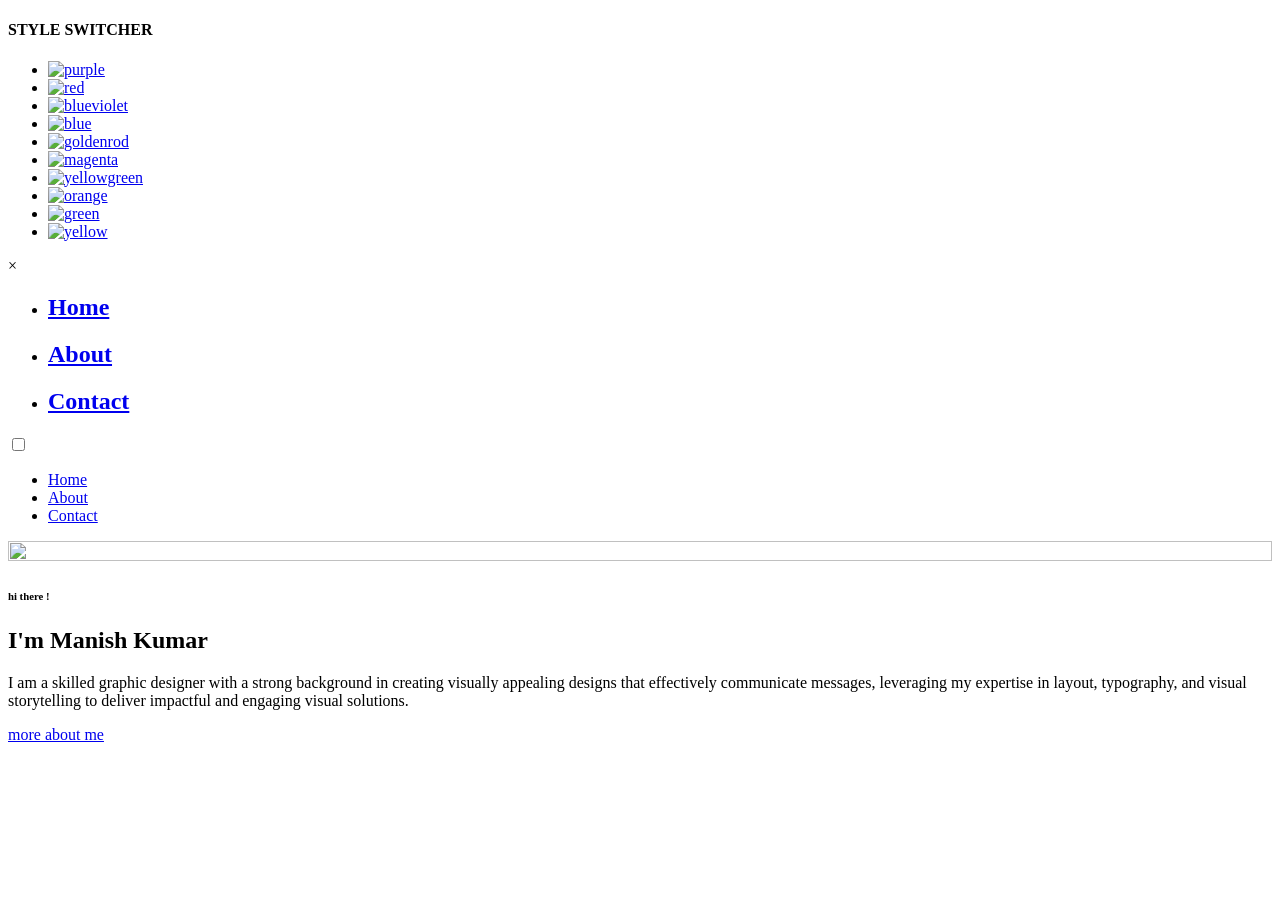
==== index.html @ 0fef24f0 "complete" ====
<!DOCTYPE html>
<html lang="en">

<head>
    <meta charset="utf-8">
    <title>Personal Portfolio</title>
    <meta name="viewport" content="width=device-width, initial-scale=1">

    <!-- Template Google Fonts -->
    <link
        href="https://fonts.googleapis.com/css?family=Poppins:400,400i,500,500i,600,600i,700,700i,800,800i,900,900i"
        rel="stylesheet">
    <link href="https://fonts.googleapis.com/css?family=Open+Sans:300,400,400i,600,600i,700" rel="stylesheet">

    <!-- Template CSS Files -->
    <link href="css/bootstrap.min.css" rel="stylesheet">
    <link href="css/preloader.min.css" rel="stylesheet">
    <link href="css/circle.css" rel="stylesheet">
    <link href="css/font-awesome.min.css" rel="stylesheet">
    <link href="css/fm.revealator.jquery.min.css" rel="stylesheet">
    <link href="css/style.css" rel="stylesheet">

    <!-- CSS Skin File -->
    <link href="css/skins/yellow.css" rel="stylesheet">

    <!-- Live Style Switcher - demo only -->
    <link rel="alternate stylesheet" type="text/css" title="blue" href="css/skins/blue.css" />
    <link rel="alternate stylesheet" type="text/css" title="green" href="css/skins/green.css" />
    <link rel="alternate stylesheet" type="text/css" title="yellow" href="css/skins/yellow.css" />
    <link rel="alternate stylesheet" type="text/css" title="blueviolet" href="css/skins/blueviolet.css" />
    <link rel="alternate stylesheet" type="text/css" title="goldenrod" href="css/skins/goldenrod.css" />
    <link rel="alternate stylesheet" type="text/css" title="magenta" href="css/skins/magenta.css" />
    <link rel="alternate stylesheet" type="text/css" title="orange" href="css/skins/orange.css" />
    <link rel="alternate stylesheet" type="text/css" title="purple" href="css/skins/purple.css" />
    <link rel="alternate stylesheet" type="text/css" title="red" href="css/skins/red.css" />
    <link rel="alternate stylesheet" type="text/css" title="yellowgreen" href="css/skins/yellowgreen.css" />
    <link rel="stylesheet" type="text/css" href="css/styleswitcher.css" />

    <!-- Modernizr JS File -->
    <script src="js/modernizr.custom.js"></script>
</head>

<body class="home">
    <!-- Live Style Switcher Starts - demo only -->
    <div id="switcher" class="">
        <div class="content-switcher">
            <h4>STYLE SWITCHER</h4>
            <ul>
                <li>
                    <a href="#" onclick="setActiveStyleSheet('purple');" title="purple" class="color"><img
                            src="img/styleswitcher/purple.png" alt="purple" /></a>
                </li>
                <li>
                    <a href="#" onclick="setActiveStyleSheet('red');" title="red" class="color"><img
                            src="img/styleswitcher/red.png" alt="red" /></a>
                </li>
                <li>
                    <a href="#" onclick="setActiveStyleSheet('blueviolet');" title="blueviolet" class="color"><img
                            src="img/styleswitcher/blueviolet.png" alt="blueviolet" /></a>
                </li>
                <li>
                    <a href="#" onclick="setActiveStyleSheet('blue');" title="blue" class="color"><img
                            src="img/styleswitcher/blue.png" alt="blue" /></a>
                </li>
                <li>
                    <a href="#" onclick="setActiveStyleSheet('goldenrod');" title="goldenrod" class="color"><img
                            src="img/styleswitcher/goldenrod.png" alt="goldenrod" /></a>
                </li>
                <li>
                    <a href="#" onclick="setActiveStyleSheet('magenta');" title="magenta" class="color"><img
                            src="img/styleswitcher/magenta.png" alt="magenta" /></a>
                </li>
                <li>
                    <a href="#" onclick="setActiveStyleSheet('yellowgreen');" title="yellowgreen" class="color"><img
                            src="img/styleswitcher/yellowgreen.png" alt="yellowgreen" /></a>
                </li>
                <li>
                    <a href="#" onclick="setActiveStyleSheet('orange');" title="orange" class="color"><img
                            src="img/styleswitcher/orange.png" alt="orange" /></a>
                </li>
                <li>
                    <a href="#" onclick="setActiveStyleSheet('green');" title="green" class="color"><img
                            src="img/styleswitcher/green.png" alt="green" /></a>
                </li>
                <li>
                    <a href="#" onclick="setActiveStyleSheet('yellow');" title="yellow" class="color"><img
                            src="img/styleswitcher/yellow.png" alt="yellow" /></a>
                </li>
            </ul>
            <div id="hideSwitcher">&times;</div>
        </div>
    </div>
    <div id="showSwitcher" class="styleSecondColor"><i class="fa fa-cog fa-spin"></i></div>
    <!-- Live Style Switcher Ends - demo only -->
    <!-- Header Starts -->
    <header class="header" id="navbar-collapse-toggle">
        <!-- Fixed Navigation Starts -->
        <ul class="icon-menu d-none d-lg-block revealator-slideup revealator-once revealator-delay1">
            <li class="icon-box active">
                <i class="fa fa-home"></i>
                <a href="index.html">
                    <h2>Home</h2>
                </a>
            </li>
            <li class="icon-box">
                <i class="fa fa-user"></i>
                <a href="about.html">
                    <h2>About</h2>
                </a>
            </li>


            <li class="icon-box">
                <i class="fa fa-envelope-open"></i>
                <a href="contact.html">
                    <h2>Contact</h2>
                </a>
            </li>
        </ul>
        <!-- Fixed Navigation Ends -->
        <!-- Mobile Menu Starts -->
        <nav role="navigation" class="d-block d-lg-none">
            <div id="menuToggle">
                <input type="checkbox" />
                <span></span>
                <span></span>
                <span></span>
                <ul class="list-unstyled" id="menu">
                    <li class="active"><a href="index.html"><i class="fa fa-home"></i><span>Home</span></a></li>
                    <li><a href="about.html"><i class="fa fa-user"></i><span>About</span></a></li>


                    <li><a href="contact.html"><i class="fa fa-envelope-open"></i><span>Contact</span></a></li>
                </ul>
            </div>
        </nav>
        <!-- Mobile Menu Ends -->
    </header>
    <!-- Header Ends -->
    <!-- Main Content Starts -->
    <section
        class="container-fluid main-container container-home p-0 revealator-slideup revealator-once revealator-delay1">
        <div class="color-block d-none d-lg-block"></div>
        <div class="row home-details-container align-items-center">
            <div class="col-sm-12 col-lg-5 col-md-12 " style="height: 100%;">
                <img src="../dark/img/pp.jpg " alt=""
                    style="height: 100%;width: 100%;" />
            </div>
            <div class="col-sm-12 col-lg-7 col-md-12  home-details text-left text-sm-left text-lg-left">
                <div>

                    <h6 class="text-uppercase open-sans-font mb-0 d-block d-sm-none d-lg-block">hi there !</h6>
                    <h1 class="text-uppercase poppins-font"><span>I'm</span>&nbsp;Manish Kumar</h1>
                    <p class="open-sans-font">I am a skilled graphic designer with a strong background in creating visually appealing designs that effectively communicate messages, leveraging my expertise in layout, typography, and visual storytelling to deliver impactful and engaging visual solutions.</p>
                    <a href="about.html" class="btn btn-about">more about me</a>
                </div>
            </div>
        </div>
    </section>
    <!-- Main Content Ends -->

    <!-- Template JS Files -->
    <script src="js/jquery-3.5.0.min.js"></script>
    <script src="js/styleswitcher.js"></script>
    <script src="js/preloader.min.js"></script>
    <script src="js/fm.revealator.jquery.min.js"></script>
    <script src="js/imagesloaded.pkgd.min.js"></script>
    <script src="js/masonry.pkgd.min.js"></script>
    <script src="js/classie.js"></script>
    <script src="js/cbpGridGallery.js"></script>
    <script src="js/jquery.hoverdir.js"></script>
    <script src="js/popper.min.js"></script>
    <script src="js/bootstrap.js"></script>
    <script src="js/custom.js"></script>

</body>

</html>
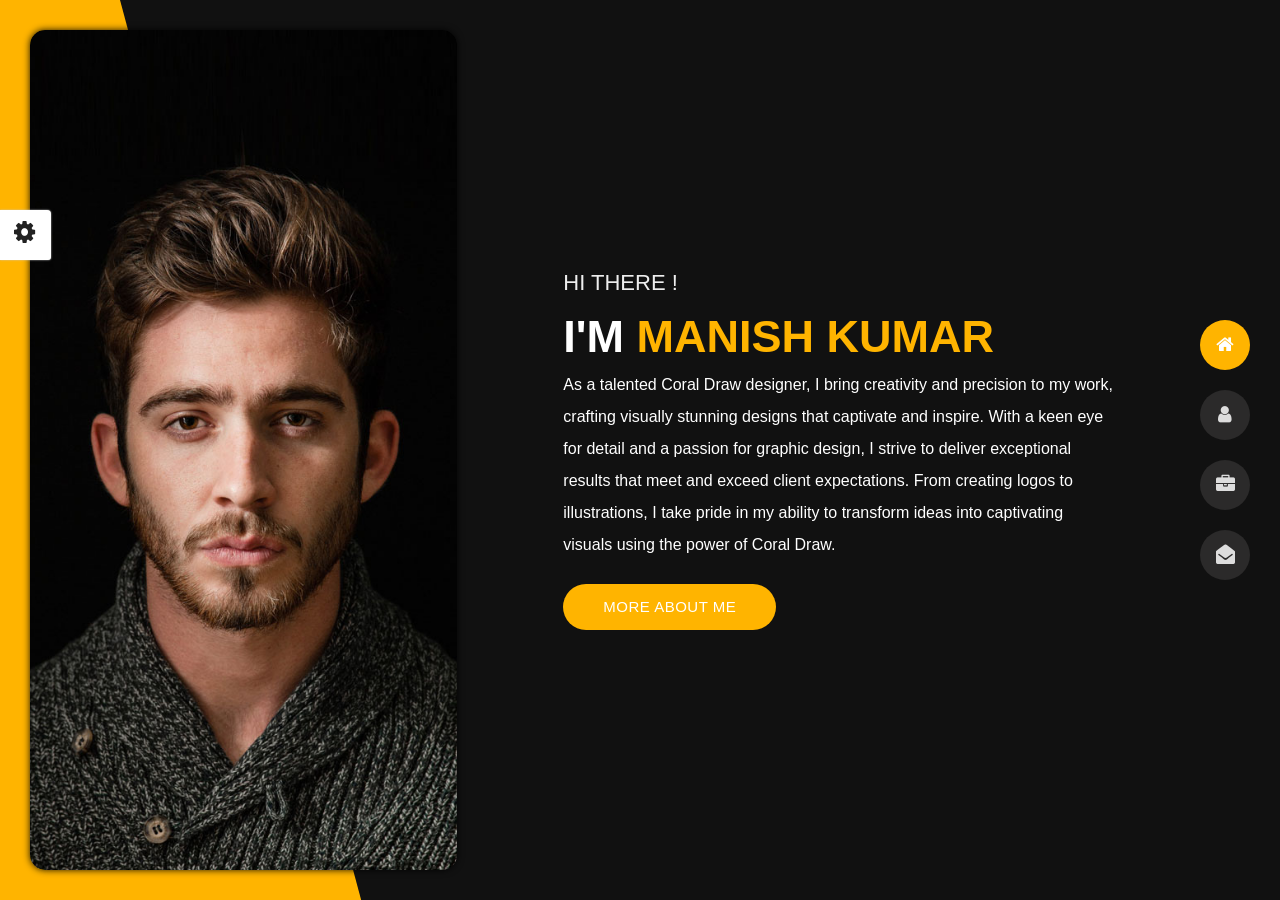
==== commit c9d5c2d4: "updated" ====
--- a/index.html
+++ b/index.html
@@ -1,178 +1,187 @@
-<!DOCTYPE html>
-<html lang="en">
-
-<head>
-    <meta charset="utf-8">
-    <title>Personal Portfolio</title>
-    <meta name="viewport" content="width=device-width, initial-scale=1">
-
-    <!-- Template Google Fonts -->
-    <link
-        href="https://fonts.googleapis.com/css?family=Poppins:400,400i,500,500i,600,600i,700,700i,800,800i,900,900i"
-        rel="stylesheet">
-    <link href="https://fonts.googleapis.com/css?family=Open+Sans:300,400,400i,600,600i,700" rel="stylesheet">
-
-    <!-- Template CSS Files -->
-    <link href="css/bootstrap.min.css" rel="stylesheet">
-    <link href="css/preloader.min.css" rel="stylesheet">
-    <link href="css/circle.css" rel="stylesheet">
-    <link href="css/font-awesome.min.css" rel="stylesheet">
-    <link href="css/fm.revealator.jquery.min.css" rel="stylesheet">
-    <link href="css/style.css" rel="stylesheet">
-
-    <!-- CSS Skin File -->
-    <link href="css/skins/yellow.css" rel="stylesheet">
-
-    <!-- Live Style Switcher - demo only -->
-    <link rel="alternate stylesheet" type="text/css" title="blue" href="css/skins/blue.css" />
-    <link rel="alternate stylesheet" type="text/css" title="green" href="css/skins/green.css" />
-    <link rel="alternate stylesheet" type="text/css" title="yellow" href="css/skins/yellow.css" />
-    <link rel="alternate stylesheet" type="text/css" title="blueviolet" href="css/skins/blueviolet.css" />
-    <link rel="alternate stylesheet" type="text/css" title="goldenrod" href="css/skins/goldenrod.css" />
-    <link rel="alternate stylesheet" type="text/css" title="magenta" href="css/skins/magenta.css" />
-    <link rel="alternate stylesheet" type="text/css" title="orange" href="css/skins/orange.css" />
-    <link rel="alternate stylesheet" type="text/css" title="purple" href="css/skins/purple.css" />
-    <link rel="alternate stylesheet" type="text/css" title="red" href="css/skins/red.css" />
-    <link rel="alternate stylesheet" type="text/css" title="yellowgreen" href="css/skins/yellowgreen.css" />
-    <link rel="stylesheet" type="text/css" href="css/styleswitcher.css" />
-
-    <!-- Modernizr JS File -->
-    <script src="js/modernizr.custom.js"></script>
-</head>
-
-<body class="home">
-    <!-- Live Style Switcher Starts - demo only -->
-    <div id="switcher" class="">
-        <div class="content-switcher">
-            <h4>STYLE SWITCHER</h4>
-            <ul>
-                <li>
-                    <a href="#" onclick="setActiveStyleSheet('purple');" title="purple" class="color"><img
-                            src="img/styleswitcher/purple.png" alt="purple" /></a>
-                </li>
-                <li>
-                    <a href="#" onclick="setActiveStyleSheet('red');" title="red" class="color"><img
-                            src="img/styleswitcher/red.png" alt="red" /></a>
-                </li>
-                <li>
-                    <a href="#" onclick="setActiveStyleSheet('blueviolet');" title="blueviolet" class="color"><img
-                            src="img/styleswitcher/blueviolet.png" alt="blueviolet" /></a>
-                </li>
-                <li>
-                    <a href="#" onclick="setActiveStyleSheet('blue');" title="blue" class="color"><img
-                            src="img/styleswitcher/blue.png" alt="blue" /></a>
-                </li>
-                <li>
-                    <a href="#" onclick="setActiveStyleSheet('goldenrod');" title="goldenrod" class="color"><img
-                            src="img/styleswitcher/goldenrod.png" alt="goldenrod" /></a>
-                </li>
-                <li>
-                    <a href="#" onclick="setActiveStyleSheet('magenta');" title="magenta" class="color"><img
-                            src="img/styleswitcher/magenta.png" alt="magenta" /></a>
-                </li>
-                <li>
-                    <a href="#" onclick="setActiveStyleSheet('yellowgreen');" title="yellowgreen" class="color"><img
-                            src="img/styleswitcher/yellowgreen.png" alt="yellowgreen" /></a>
-                </li>
-                <li>
-                    <a href="#" onclick="setActiveStyleSheet('orange');" title="orange" class="color"><img
-                            src="img/styleswitcher/orange.png" alt="orange" /></a>
-                </li>
-                <li>
-                    <a href="#" onclick="setActiveStyleSheet('green');" title="green" class="color"><img
-                            src="img/styleswitcher/green.png" alt="green" /></a>
-                </li>
-                <li>
-                    <a href="#" onclick="setActiveStyleSheet('yellow');" title="yellow" class="color"><img
-                            src="img/styleswitcher/yellow.png" alt="yellow" /></a>
-                </li>
-            </ul>
-            <div id="hideSwitcher">&times;</div>
-        </div>
-    </div>
-    <div id="showSwitcher" class="styleSecondColor"><i class="fa fa-cog fa-spin"></i></div>
-    <!-- Live Style Switcher Ends - demo only -->
-    <!-- Header Starts -->
-    <header class="header" id="navbar-collapse-toggle">
-        <!-- Fixed Navigation Starts -->
-        <ul class="icon-menu d-none d-lg-block revealator-slideup revealator-once revealator-delay1">
-            <li class="icon-box active">
-                <i class="fa fa-home"></i>
-                <a href="index.html">
-                    <h2>Home</h2>
-                </a>
-            </li>
-            <li class="icon-box">
-                <i class="fa fa-user"></i>
-                <a href="about.html">
-                    <h2>About</h2>
-                </a>
-            </li>
-
-
-            <li class="icon-box">
-                <i class="fa fa-envelope-open"></i>
-                <a href="contact.html">
-                    <h2>Contact</h2>
-                </a>
-            </li>
-        </ul>
-        <!-- Fixed Navigation Ends -->
-        <!-- Mobile Menu Starts -->
-        <nav role="navigation" class="d-block d-lg-none">
-            <div id="menuToggle">
-                <input type="checkbox" />
-                <span></span>
-                <span></span>
-                <span></span>
-                <ul class="list-unstyled" id="menu">
-                    <li class="active"><a href="index.html"><i class="fa fa-home"></i><span>Home</span></a></li>
-                    <li><a href="about.html"><i class="fa fa-user"></i><span>About</span></a></li>
-
-
-                    <li><a href="contact.html"><i class="fa fa-envelope-open"></i><span>Contact</span></a></li>
-                </ul>
-            </div>
-        </nav>
-        <!-- Mobile Menu Ends -->
-    </header>
-    <!-- Header Ends -->
-    <!-- Main Content Starts -->
-    <section
-        class="container-fluid main-container container-home p-0 revealator-slideup revealator-once revealator-delay1">
-        <div class="color-block d-none d-lg-block"></div>
-        <div class="row home-details-container align-items-center">
-            <div class="col-sm-12 col-lg-5 col-md-12 " style="height: 100%;">
-                <img src="../dark/img/pp.jpg " alt=""
-                    style="height: 100%;width: 100%;" />
-            </div>
-            <div class="col-sm-12 col-lg-7 col-md-12  home-details text-left text-sm-left text-lg-left">
-                <div>
-
-                    <h6 class="text-uppercase open-sans-font mb-0 d-block d-sm-none d-lg-block">hi there !</h6>
-                    <h1 class="text-uppercase poppins-font"><span>I'm</span>&nbsp;Manish Kumar</h1>
-                    <p class="open-sans-font">I am a skilled graphic designer with a strong background in creating visually appealing designs that effectively communicate messages, leveraging my expertise in layout, typography, and visual storytelling to deliver impactful and engaging visual solutions.</p>
-                    <a href="about.html" class="btn btn-about">more about me</a>
-                </div>
-            </div>
-        </div>
-    </section>
-    <!-- Main Content Ends -->
-
-    <!-- Template JS Files -->
-    <script src="js/jquery-3.5.0.min.js"></script>
-    <script src="js/styleswitcher.js"></script>
-    <script src="js/preloader.min.js"></script>
-    <script src="js/fm.revealator.jquery.min.js"></script>
-    <script src="js/imagesloaded.pkgd.min.js"></script>
-    <script src="js/masonry.pkgd.min.js"></script>
-    <script src="js/classie.js"></script>
-    <script src="js/cbpGridGallery.js"></script>
-    <script src="js/jquery.hoverdir.js"></script>
-    <script src="js/popper.min.js"></script>
-    <script src="js/bootstrap.js"></script>
-    <script src="js/custom.js"></script>
-
-</body>
-
-</html>
+﻿<!DOCTYPE html>
+<html lang="en">
+
+
+<head>
+    <meta charset="utf-8">
+    <title> Personal Portfolio</title>
+    <meta name="viewport" content="width=device-width, initial-scale=1">
+
+    <!-- Template Google Fonts -->
+    <link href="https://fonts.googleapis.com/css?family=Poppins:400,400i,500,500i,600,600i,700,700i,800,800i,900,900i"
+        rel="stylesheet">
+    <link href="https://fonts.googleapis.com/css?family=Open+Sans:300,400,400i,600,600i,700" rel="stylesheet">
+
+    <!-- Template CSS Files -->
+    <link href="css/bootstrap.min.css" rel="stylesheet">
+    <link href="css/preloader.min.css" rel="stylesheet">
+    <link href="css/circle.css" rel="stylesheet">
+    <link href="css/font-awesome.min.css" rel="stylesheet">
+    <link href="css/fm.revealator.jquery.min.css" rel="stylesheet">
+    <link href="css/style.css" rel="stylesheet">
+
+    <!-- CSS Skin File -->
+    <link href="css/skins/yellow.css" rel="stylesheet">
+
+    <!-- Live Style Switcher - demo only -->
+    <link rel="alternate stylesheet" type="text/css" title="blue" href="css/skins/blue.css" />
+    <link rel="alternate stylesheet" type="text/css" title="green" href="css/skins/green.css" />
+    <link rel="alternate stylesheet" type="text/css" title="yellow" href="css/skins/yellow.css" />
+    <link rel="alternate stylesheet" type="text/css" title="blueviolet" href="css/skins/blueviolet.css" />
+    <link rel="alternate stylesheet" type="text/css" title="goldenrod" href="css/skins/goldenrod.css" />
+    <link rel="alternate stylesheet" type="text/css" title="magenta" href="css/skins/magenta.css" />
+    <link rel="alternate stylesheet" type="text/css" title="orange" href="css/skins/orange.css" />
+    <link rel="alternate stylesheet" type="text/css" title="purple" href="css/skins/purple.css" />
+    <link rel="alternate stylesheet" type="text/css" title="red" href="css/skins/red.css" />
+    <link rel="alternate stylesheet" type="text/css" title="yellowgreen" href="css/skins/yellowgreen.css" />
+    <link rel="stylesheet" type="text/css" href="css/styleswitcher.css" />
+
+    <!-- Modernizr JS File -->
+    <script src="js/modernizr.custom.js"></script>
+</head>
+
+<body class="home">
+    <!-- Live Style Switcher Starts - demo only -->
+    <div id="switcher" class="">
+        <div class="content-switcher">
+            <h4>STYLE SWITCHER</h4>
+            <ul>
+                <li>
+                    <a href="#" onclick="setActiveStyleSheet('purple');" title="purple" class="color"><img
+                            src="img/styleswitcher/purple.png" alt="purple" /></a>
+                </li>
+                <li>
+                    <a href="#" onclick="setActiveStyleSheet('red');" title="red" class="color"><img
+                            src="img/styleswitcher/red.png" alt="red" /></a>
+                </li>
+                <li>
+                    <a href="#" onclick="setActiveStyleSheet('blueviolet');" title="blueviolet" class="color"><img
+                            src="img/styleswitcher/blueviolet.png" alt="blueviolet" /></a>
+                </li>
+                <li>
+                    <a href="#" onclick="setActiveStyleSheet('blue');" title="blue" class="color"><img
+                            src="img/styleswitcher/blue.png" alt="blue" /></a>
+                </li>
+                <li>
+                    <a href="#" onclick="setActiveStyleSheet('goldenrod');" title="goldenrod" class="color"><img
+                            src="img/styleswitcher/goldenrod.png" alt="goldenrod" /></a>
+                </li>
+                <li>
+                    <a href="#" onclick="setActiveStyleSheet('magenta');" title="magenta" class="color"><img
+                            src="img/styleswitcher/magenta.png" alt="magenta" /></a>
+                </li>
+                <li>
+                    <a href="#" onclick="setActiveStyleSheet('yellowgreen');" title="yellowgreen" class="color"><img
+                            src="img/styleswitcher/yellowgreen.png" alt="yellowgreen" /></a>
+                </li>
+                <li>
+                    <a href="#" onclick="setActiveStyleSheet('orange');" title="orange" class="color"><img
+                            src="img/styleswitcher/orange.png" alt="orange" /></a>
+                </li>
+                <li>
+                    <a href="#" onclick="setActiveStyleSheet('green');" title="green" class="color"><img
+                            src="img/styleswitcher/green.png" alt="green" /></a>
+                </li>
+                <li>
+                    <a href="#" onclick="setActiveStyleSheet('yellow');" title="yellow" class="color"><img
+                            src="img/styleswitcher/yellow.png" alt="yellow" /></a>
+                </li>
+            </ul>
+            <div id="hideSwitcher">&times;</div>
+        </div>
+    </div>
+    <div id="showSwitcher" class="styleSecondColor"><i class="fa fa-cog fa-spin"></i></div>
+    <!-- Live Style Switcher Ends - demo only -->
+    <!-- Header Starts -->
+    <header class="header" id="navbar-collapse-toggle">
+        <!-- Fixed Navigation Starts -->
+        <ul class="icon-menu d-none d-lg-block revealator-slideup revealator-once revealator-delay1">
+            <li class="icon-box active">
+                <i class="fa fa-home"></i>
+                <a href="index.html">
+                    <h2>Home</h2>
+                </a>
+            </li>
+            <li class="icon-box">
+                <i class="fa fa-user"></i>
+                <a href="about.html">
+                    <h2>About</h2>
+                </a>
+            </li>
+            <li class="icon-box">
+                <i class="fa fa-briefcase"></i>
+                <a href="portfolio.html">
+                    <h2>Portfolio</h2>
+                </a>
+            </li>
+            <li class="icon-box">
+                <i class="fa fa-envelope-open"></i>
+                <a href="contact.html">
+                    <h2>Contact</h2>
+                </a>
+            </li>
+
+        </ul>
+        <!-- Fixed Navigation Ends -->
+        <!-- Mobile Menu Starts -->
+        <nav role="navigation" class="d-block d-lg-none">
+            <div id="menuToggle">
+                <input type="checkbox" />
+                <span></span>
+                <span></span>
+                <span></span>
+                <ul class="list-unstyled" id="menu">
+                    <li class="active"><a href="index.html"><i class="fa fa-home"></i><span>Home</span></a></li>
+                    <li><a href="about.html"><i class="fa fa-user"></i><span>About</span></a></li>
+                    <li><a href="portfolio.html"><i class="fa fa-folder-open"></i><span>Portfolio</span></a></li>
+                    <li><a href="contact.html"><i class="fa fa-envelope-open"></i><span>Contact</span></a></li>
+                    <li><a href="blog.html"><i class="fa fa-comments"></i><span>Blog</span></a></li>
+                </ul>
+            </div>
+        </nav>
+        <!-- Mobile Menu Ends -->
+    </header>
+    <!-- Header Ends -->
+    <!-- Main Content Starts -->
+    <section
+        class="container-fluid main-container container-home p-0 revealator-slideup revealator-once revealator-delay1">
+        <div class="color-block d-none d-lg-block"></div>
+        <div class="row home-details-container align-items-center">
+            <div class="col-lg-4 bg position-fixed d-none d-lg-block"></div>
+            <div class="col-12 col-lg-8 offset-lg-4 home-details text-left text-sm-center text-lg-left">
+                <div>
+                    <img src="img/img-mobile.jpg" class="img-fluid main-img-mobile d-none d-sm-block d-lg-none"
+                        alt="my picture" />
+                    <h6 class="text-uppercase open-sans-font mb-0 d-block d-sm-none d-lg-block">hi there !</h6>
+                    <h1 class="text-uppercase poppins-font"><span>I'm</span> Manish Kumar</h1>
+                    <p class="open-sans-font">As a talented Coral Draw designer, I bring creativity and precision to my
+                        work, crafting visually stunning designs that
+                        captivate and inspire. With a keen eye for detail and a passion for graphic design, I strive to
+                        deliver exceptional
+                        results that meet and exceed client expectations. From creating logos to illustrations, I take
+                        pride in my ability to
+                        transform ideas into captivating visuals using the power of Coral Draw.</p>
+                    <a href="about.html" class="btn btn-about">more about me</a>
+                </div>
+            </div>
+        </div>
+    </section>
+    <!-- Main Content Ends -->
+
+    <!-- Template JS Files -->
+    <script src="js/jquery-3.5.0.min.js"></script>
+    <script src="js/styleswitcher.js"></script>
+    <script src="js/preloader.min.js"></script>
+    <script src="js/fm.revealator.jquery.min.js"></script>
+    <script src="js/imagesloaded.pkgd.min.js"></script>
+    <script src="js/masonry.pkgd.min.js"></script>
+    <script src="js/classie.js"></script>
+    <script src="js/cbpGridGallery.js"></script>
+    <script src="js/jquery.hoverdir.js"></script>
+    <script src="js/popper.min.js"></script>
+    <script src="js/bootstrap.js"></script>
+    <script src="js/custom.js"></script>
+
+</body>
+
+</html>
--- a/css/preloader.min.css
+++ b/css/preloader.min.css
@@ -0,0 +1 @@
+.preloader{position:fixed;top:0;right:0;bottom:0;left:0;background-color:#111;transform-origin:bottom;z-index:111111}.preloader .black_wall{height:100%;background-color:#222;transform-origin:top;animation:preloader_slide 0.5s ease-in-out 0s 1 normal both}.preloader .loader{width:100%;height:3px;position:absolute;border-radius:2px;top:0;right:0;left:0;margin:auto;background-color:#FFC41F;transform-origin:left;animation:loader_running 3s ease-in-out 1s infinite normal both}.preloader.off{animation:preloader_slide 0.5s ease-in-out 0s 1 reverse both}@keyframes loader_running{0%{transform:scaleX(0);transform-origin:left}49%{transform:scaleX(1);transform-origin:left}50%{transform:scaleX(1);transform-origin:right}100%{transform-origin:right;transform:scaleX(0)}}@keyframes preloader_slide{from{transform:scaleY(0)}to{transform:scaleY(1)}}
--- a/css/circle.css
+++ b/css/circle.css
@@ -0,0 +1,1054 @@
+.rect-auto,
+.c100.p51 .slice,
+.c100.p52 .slice,
+.c100.p53 .slice,
+.c100.p54 .slice,
+.c100.p55 .slice,
+.c100.p56 .slice,
+.c100.p57 .slice,
+.c100.p58 .slice,
+.c100.p59 .slice,
+.c100.p60 .slice,
+.c100.p61 .slice,
+.c100.p62 .slice,
+.c100.p63 .slice,
+.c100.p64 .slice,
+.c100.p65 .slice,
+.c100.p66 .slice,
+.c100.p67 .slice,
+.c100.p68 .slice,
+.c100.p69 .slice,
+.c100.p70 .slice,
+.c100.p71 .slice,
+.c100.p72 .slice,
+.c100.p73 .slice,
+.c100.p74 .slice,
+.c100.p75 .slice,
+.c100.p76 .slice,
+.c100.p77 .slice,
+.c100.p78 .slice,
+.c100.p79 .slice,
+.c100.p80 .slice,
+.c100.p81 .slice,
+.c100.p82 .slice,
+.c100.p83 .slice,
+.c100.p84 .slice,
+.c100.p85 .slice,
+.c100.p86 .slice,
+.c100.p87 .slice,
+.c100.p88 .slice,
+.c100.p89 .slice,
+.c100.p90 .slice,
+.c100.p91 .slice,
+.c100.p92 .slice,
+.c100.p93 .slice,
+.c100.p94 .slice,
+.c100.p95 .slice,
+.c100.p96 .slice,
+.c100.p97 .slice,
+.c100.p98 .slice,
+.c100.p99 .slice,
+.c100.p100 .slice {
+  clip: rect(auto, auto, auto, auto);
+}
+.pie,
+.c100 .bar,
+.c100.p51 .fill,
+.c100.p52 .fill,
+.c100.p53 .fill,
+.c100.p54 .fill,
+.c100.p55 .fill,
+.c100.p56 .fill,
+.c100.p57 .fill,
+.c100.p58 .fill,
+.c100.p59 .fill,
+.c100.p60 .fill,
+.c100.p61 .fill,
+.c100.p62 .fill,
+.c100.p63 .fill,
+.c100.p64 .fill,
+.c100.p65 .fill,
+.c100.p66 .fill,
+.c100.p67 .fill,
+.c100.p68 .fill,
+.c100.p69 .fill,
+.c100.p70 .fill,
+.c100.p71 .fill,
+.c100.p72 .fill,
+.c100.p73 .fill,
+.c100.p74 .fill,
+.c100.p75 .fill,
+.c100.p76 .fill,
+.c100.p77 .fill,
+.c100.p78 .fill,
+.c100.p79 .fill,
+.c100.p80 .fill,
+.c100.p81 .fill,
+.c100.p82 .fill,
+.c100.p83 .fill,
+.c100.p84 .fill,
+.c100.p85 .fill,
+.c100.p86 .fill,
+.c100.p87 .fill,
+.c100.p88 .fill,
+.c100.p89 .fill,
+.c100.p90 .fill,
+.c100.p91 .fill,
+.c100.p92 .fill,
+.c100.p93 .fill,
+.c100.p94 .fill,
+.c100.p95 .fill,
+.c100.p96 .fill,
+.c100.p97 .fill,
+.c100.p98 .fill,
+.c100.p99 .fill,
+.c100.p100 .fill {
+  position: absolute;
+  border: 0.08em solid #307bbb;
+  width: 0.84em;
+  height: 0.84em;
+  clip: rect(0em, 0.5em, 1em, 0em);
+  border-radius: 50%;
+  -webkit-transform: rotate(0deg);
+  -moz-transform: rotate(0deg);
+  -ms-transform: rotate(0deg);
+  -o-transform: rotate(0deg);
+  transform: rotate(0deg);
+}
+.pie-fill,
+.c100.p51 .bar:after,
+.c100.p51 .fill,
+.c100.p52 .bar:after,
+.c100.p52 .fill,
+.c100.p53 .bar:after,
+.c100.p53 .fill,
+.c100.p54 .bar:after,
+.c100.p54 .fill,
+.c100.p55 .bar:after,
+.c100.p55 .fill,
+.c100.p56 .bar:after,
+.c100.p56 .fill,
+.c100.p57 .bar:after,
+.c100.p57 .fill,
+.c100.p58 .bar:after,
+.c100.p58 .fill,
+.c100.p59 .bar:after,
+.c100.p59 .fill,
+.c100.p60 .bar:after,
+.c100.p60 .fill,
+.c100.p61 .bar:after,
+.c100.p61 .fill,
+.c100.p62 .bar:after,
+.c100.p62 .fill,
+.c100.p63 .bar:after,
+.c100.p63 .fill,
+.c100.p64 .bar:after,
+.c100.p64 .fill,
+.c100.p65 .bar:after,
+.c100.p65 .fill,
+.c100.p66 .bar:after,
+.c100.p66 .fill,
+.c100.p67 .bar:after,
+.c100.p67 .fill,
+.c100.p68 .bar:after,
+.c100.p68 .fill,
+.c100.p69 .bar:after,
+.c100.p69 .fill,
+.c100.p70 .bar:after,
+.c100.p70 .fill,
+.c100.p71 .bar:after,
+.c100.p71 .fill,
+.c100.p72 .bar:after,
+.c100.p72 .fill,
+.c100.p73 .bar:after,
+.c100.p73 .fill,
+.c100.p74 .bar:after,
+.c100.p74 .fill,
+.c100.p75 .bar:after,
+.c100.p75 .fill,
+.c100.p76 .bar:after,
+.c100.p76 .fill,
+.c100.p77 .bar:after,
+.c100.p77 .fill,
+.c100.p78 .bar:after,
+.c100.p78 .fill,
+.c100.p79 .bar:after,
+.c100.p79 .fill,
+.c100.p80 .bar:after,
+.c100.p80 .fill,
+.c100.p81 .bar:after,
+.c100.p81 .fill,
+.c100.p82 .bar:after,
+.c100.p82 .fill,
+.c100.p83 .bar:after,
+.c100.p83 .fill,
+.c100.p84 .bar:after,
+.c100.p84 .fill,
+.c100.p85 .bar:after,
+.c100.p85 .fill,
+.c100.p86 .bar:after,
+.c100.p86 .fill,
+.c100.p87 .bar:after,
+.c100.p87 .fill,
+.c100.p88 .bar:after,
+.c100.p88 .fill,
+.c100.p89 .bar:after,
+.c100.p89 .fill,
+.c100.p90 .bar:after,
+.c100.p90 .fill,
+.c100.p91 .bar:after,
+.c100.p91 .fill,
+.c100.p92 .bar:after,
+.c100.p92 .fill,
+.c100.p93 .bar:after,
+.c100.p93 .fill,
+.c100.p94 .bar:after,
+.c100.p94 .fill,
+.c100.p95 .bar:after,
+.c100.p95 .fill,
+.c100.p96 .bar:after,
+.c100.p96 .fill,
+.c100.p97 .bar:after,
+.c100.p97 .fill,
+.c100.p98 .bar:after,
+.c100.p98 .fill,
+.c100.p99 .bar:after,
+.c100.p99 .fill,
+.c100.p100 .bar:after,
+.c100.p100 .fill {
+  -webkit-transform: rotate(180deg);
+  -moz-transform: rotate(180deg);
+  -ms-transform: rotate(180deg);
+  -o-transform: rotate(180deg);
+  transform: rotate(180deg);
+}
+.c100 {
+  position: relative;
+  font-size: 120px;
+  width: 1em;
+  height: 1em;
+  border-radius: 50%;
+  float: left;
+  margin: 0 0.1em 0.1em 0;
+  background-color: #cccccc;
+}
+.c100 *,
+.c100 *:before,
+.c100 *:after {
+  -webkit-box-sizing: content-box;
+  -moz-box-sizing: content-box;
+  box-sizing: content-box;
+}
+.c100.center {
+  float: none;
+  margin: 0 auto;
+}
+.c100.big {
+  font-size: 240px;
+}
+.c100.small {
+  font-size: 80px;
+}
+.c100 > span {
+  position: absolute;
+  width: 100%;
+  z-index: 1;
+  left: 0;
+  top: 0;
+  width: 5em;
+  line-height: 5em;
+  font-size: 0.2em;
+  color: #cccccc;
+  display: block;
+  text-align: center;
+  white-space: nowrap;
+  -webkit-transition-property: all;
+  -moz-transition-property: all;
+  -o-transition-property: all;
+  transition-property: all;
+  -webkit-transition-duration: 0.2s;
+  -moz-transition-duration: 0.2s;
+  -o-transition-duration: 0.2s;
+  transition-duration: 0.2s;
+  -webkit-transition-timing-function: ease-out;
+  -moz-transition-timing-function: ease-out;
+  -o-transition-timing-function: ease-out;
+  transition-timing-function: ease-out;
+}
+.c100:after {
+  position: absolute;
+  top: 0.08em;
+  left: 0.08em;
+  display: block;
+  content: " ";
+  border-radius: 50%;
+  background-color: #f5f5f5;
+  width: 0.84em;
+  height: 0.84em;
+  -webkit-transition-property: all;
+  -moz-transition-property: all;
+  -o-transition-property: all;
+  transition-property: all;
+  -webkit-transition-duration: 0.2s;
+  -moz-transition-duration: 0.2s;
+  -o-transition-duration: 0.2s;
+  transition-duration: 0.2s;
+  -webkit-transition-timing-function: ease-in;
+  -moz-transition-timing-function: ease-in;
+  -o-transition-timing-function: ease-in;
+  transition-timing-function: ease-in;
+}
+.c100 .slice {
+  position: absolute;
+  width: 1em;
+  height: 1em;
+  clip: rect(0em, 1em, 1em, 0.5em);
+}
+.c100.p1 .bar {
+  -webkit-transform: rotate(3.6deg);
+  -moz-transform: rotate(3.6deg);
+  -ms-transform: rotate(3.6deg);
+  -o-transform: rotate(3.6deg);
+  transform: rotate(3.6deg);
+}
+.c100.p2 .bar {
+  -webkit-transform: rotate(7.2deg);
+  -moz-transform: rotate(7.2deg);
+  -ms-transform: rotate(7.2deg);
+  -o-transform: rotate(7.2deg);
+  transform: rotate(7.2deg);
+}
+.c100.p3 .bar {
+  -webkit-transform: rotate(10.8deg);
+  -moz-transform: rotate(10.8deg);
+  -ms-transform: rotate(10.8deg);
+  -o-transform: rotate(10.8deg);
+  transform: rotate(10.8deg);
+}
+.c100.p4 .bar {
+  -webkit-transform: rotate(14.4deg);
+  -moz-transform: rotate(14.4deg);
+  -ms-transform: rotate(14.4deg);
+  -o-transform: rotate(14.4deg);
+  transform: rotate(14.4deg);
+}
+.c100.p5 .bar {
+  -webkit-transform: rotate(18deg);
+  -moz-transform: rotate(18deg);
+  -ms-transform: rotate(18deg);
+  -o-transform: rotate(18deg);
+  transform: rotate(18deg);
+}
+.c100.p6 .bar {
+  -webkit-transform: rotate(21.6deg);
+  -moz-transform: rotate(21.6deg);
+  -ms-transform: rotate(21.6deg);
+  -o-transform: rotate(21.6deg);
+  transform: rotate(21.6deg);
+}
+.c100.p7 .bar {
+  -webkit-transform: rotate(25.2deg);
+  -moz-transform: rotate(25.2deg);
+  -ms-transform: rotate(25.2deg);
+  -o-transform: rotate(25.2deg);
+  transform: rotate(25.2deg);
+}
+.c100.p8 .bar {
+  -webkit-transform: rotate(28.8deg);
+  -moz-transform: rotate(28.8deg);
+  -ms-transform: rotate(28.8deg);
+  -o-transform: rotate(28.8deg);
+  transform: rotate(28.8deg);
+}
+.c100.p9 .bar {
+  -webkit-transform: rotate(32.4deg);
+  -moz-transform: rotate(32.4deg);
+  -ms-transform: rotate(32.4deg);
+  -o-transform: rotate(32.4deg);
+  transform: rotate(32.4deg);
+}
+.c100.p10 .bar {
+  -webkit-transform: rotate(36deg);
+  -moz-transform: rotate(36deg);
+  -ms-transform: rotate(36deg);
+  -o-transform: rotate(36deg);
+  transform: rotate(36deg);
+}
+.c100.p11 .bar {
+  -webkit-transform: rotate(39.6deg);
+  -moz-transform: rotate(39.6deg);
+  -ms-transform: rotate(39.6deg);
+  -o-transform: rotate(39.6deg);
+  transform: rotate(39.6deg);
+}
+.c100.p12 .bar {
+  -webkit-transform: rotate(43.2deg);
+  -moz-transform: rotate(43.2deg);
+  -ms-transform: rotate(43.2deg);
+  -o-transform: rotate(43.2deg);
+  transform: rotate(43.2deg);
+}
+.c100.p13 .bar {
+  -webkit-transform: rotate(46.800000000000004deg);
+  -moz-transform: rotate(46.800000000000004deg);
+  -ms-transform: rotate(46.800000000000004deg);
+  -o-transform: rotate(46.800000000000004deg);
+  transform: rotate(46.800000000000004deg);
+}
+.c100.p14 .bar {
+  -webkit-transform: rotate(50.4deg);
+  -moz-transform: rotate(50.4deg);
+  -ms-transform: rotate(50.4deg);
+  -o-transform: rotate(50.4deg);
+  transform: rotate(50.4deg);
+}
+.c100.p15 .bar {
+  -webkit-transform: rotate(54deg);
+  -moz-transform: rotate(54deg);
+  -ms-transform: rotate(54deg);
+  -o-transform: rotate(54deg);
+  transform: rotate(54deg);
+}
+.c100.p16 .bar {
+  -webkit-transform: rotate(57.6deg);
+  -moz-transform: rotate(57.6deg);
+  -ms-transform: rotate(57.6deg);
+  -o-transform: rotate(57.6deg);
+  transform: rotate(57.6deg);
+}
+.c100.p17 .bar {
+  -webkit-transform: rotate(61.2deg);
+  -moz-transform: rotate(61.2deg);
+  -ms-transform: rotate(61.2deg);
+  -o-transform: rotate(61.2deg);
+  transform: rotate(61.2deg);
+}
+.c100.p18 .bar {
+  -webkit-transform: rotate(64.8deg);
+  -moz-transform: rotate(64.8deg);
+  -ms-transform: rotate(64.8deg);
+  -o-transform: rotate(64.8deg);
+  transform: rotate(64.8deg);
+}
+.c100.p19 .bar {
+  -webkit-transform: rotate(68.4deg);
+  -moz-transform: rotate(68.4deg);
+  -ms-transform: rotate(68.4deg);
+  -o-transform: rotate(68.4deg);
+  transform: rotate(68.4deg);
+}
+.c100.p20 .bar {
+  -webkit-transform: rotate(72deg);
+  -moz-transform: rotate(72deg);
+  -ms-transform: rotate(72deg);
+  -o-transform: rotate(72deg);
+  transform: rotate(72deg);
+}
+.c100.p21 .bar {
+  -webkit-transform: rotate(75.60000000000001deg);
+  -moz-transform: rotate(75.60000000000001deg);
+  -ms-transform: rotate(75.60000000000001deg);
+  -o-transform: rotate(75.60000000000001deg);
+  transform: rotate(75.60000000000001deg);
+}
+.c100.p22 .bar {
+  -webkit-transform: rotate(79.2deg);
+  -moz-transform: rotate(79.2deg);
+  -ms-transform: rotate(79.2deg);
+  -o-transform: rotate(79.2deg);
+  transform: rotate(79.2deg);
+}
+.c100.p23 .bar {
+  -webkit-transform: rotate(82.8deg);
+  -moz-transform: rotate(82.8deg);
+  -ms-transform: rotate(82.8deg);
+  -o-transform: rotate(82.8deg);
+  transform: rotate(82.8deg);
+}
+.c100.p24 .bar {
+  -webkit-transform: rotate(86.4deg);
+  -moz-transform: rotate(86.4deg);
+  -ms-transform: rotate(86.4deg);
+  -o-transform: rotate(86.4deg);
+  transform: rotate(86.4deg);
+}
+.c100.p25 .bar {
+  -webkit-transform: rotate(90deg);
+  -moz-transform: rotate(90deg);
+  -ms-transform: rotate(90deg);
+  -o-transform: rotate(90deg);
+  transform: rotate(90deg);
+}
+.c100.p26 .bar {
+  -webkit-transform: rotate(93.60000000000001deg);
+  -moz-transform: rotate(93.60000000000001deg);
+  -ms-transform: rotate(93.60000000000001deg);
+  -o-transform: rotate(93.60000000000001deg);
+  transform: rotate(93.60000000000001deg);
+}
+.c100.p27 .bar {
+  -webkit-transform: rotate(97.2deg);
+  -moz-transform: rotate(97.2deg);
+  -ms-transform: rotate(97.2deg);
+  -o-transform: rotate(97.2deg);
+  transform: rotate(97.2deg);
+}
+.c100.p28 .bar {
+  -webkit-transform: rotate(100.8deg);
+  -moz-transform: rotate(100.8deg);
+  -ms-transform: rotate(100.8deg);
+  -o-transform: rotate(100.8deg);
+  transform: rotate(100.8deg);
+}
+.c100.p29 .bar {
+  -webkit-transform: rotate(104.4deg);
+  -moz-transform: rotate(104.4deg);
+  -ms-transform: rotate(104.4deg);
+  -o-transform: rotate(104.4deg);
+  transform: rotate(104.4deg);
+}
+.c100.p30 .bar {
+  -webkit-transform: rotate(108deg);
+  -moz-transform: rotate(108deg);
+  -ms-transform: rotate(108deg);
+  -o-transform: rotate(108deg);
+  transform: rotate(108deg);
+}
+.c100.p31 .bar {
+  -webkit-transform: rotate(111.60000000000001deg);
+  -moz-transform: rotate(111.60000000000001deg);
+  -ms-transform: rotate(111.60000000000001deg);
+  -o-transform: rotate(111.60000000000001deg);
+  transform: rotate(111.60000000000001deg);
+}
+.c100.p32 .bar {
+  -webkit-transform: rotate(115.2deg);
+  -moz-transform: rotate(115.2deg);
+  -ms-transform: rotate(115.2deg);
+  -o-transform: rotate(115.2deg);
+  transform: rotate(115.2deg);
+}
+.c100.p33 .bar {
+  -webkit-transform: rotate(118.8deg);
+  -moz-transform: rotate(118.8deg);
+  -ms-transform: rotate(118.8deg);
+  -o-transform: rotate(118.8deg);
+  transform: rotate(118.8deg);
+}
+.c100.p34 .bar {
+  -webkit-transform: rotate(122.4deg);
+  -moz-transform: rotate(122.4deg);
+  -ms-transform: rotate(122.4deg);
+  -o-transform: rotate(122.4deg);
+  transform: rotate(122.4deg);
+}
+.c100.p35 .bar {
+  -webkit-transform: rotate(126deg);
+  -moz-transform: rotate(126deg);
+  -ms-transform: rotate(126deg);
+  -o-transform: rotate(126deg);
+  transform: rotate(126deg);
+}
+.c100.p36 .bar {
+  -webkit-transform: rotate(129.6deg);
+  -moz-transform: rotate(129.6deg);
+  -ms-transform: rotate(129.6deg);
+  -o-transform: rotate(129.6deg);
+  transform: rotate(129.6deg);
+}
+.c100.p37 .bar {
+  -webkit-transform: rotate(133.20000000000002deg);
+  -moz-transform: rotate(133.20000000000002deg);
+  -ms-transform: rotate(133.20000000000002deg);
+  -o-transform: rotate(133.20000000000002deg);
+  transform: rotate(133.20000000000002deg);
+}
+.c100.p38 .bar {
+  -webkit-transform: rotate(136.8deg);
+  -moz-transform: rotate(136.8deg);
+  -ms-transform: rotate(136.8deg);
+  -o-transform: rotate(136.8deg);
+  transform: rotate(136.8deg);
+}
+.c100.p39 .bar {
+  -webkit-transform: rotate(140.4deg);
+  -moz-transform: rotate(140.4deg);
+  -ms-transform: rotate(140.4deg);
+  -o-transform: rotate(140.4deg);
+  transform: rotate(140.4deg);
+}
+.c100.p40 .bar {
+  -webkit-transform: rotate(144deg);
+  -moz-transform: rotate(144deg);
+  -ms-transform: rotate(144deg);
+  -o-transform: rotate(144deg);
+  transform: rotate(144deg);
+}
+.c100.p41 .bar {
+  -webkit-transform: rotate(147.6deg);
+  -moz-transform: rotate(147.6deg);
+  -ms-transform: rotate(147.6deg);
+  -o-transform: rotate(147.6deg);
+  transform: rotate(147.6deg);
+}
+.c100.p42 .bar {
+  -webkit-transform: rotate(151.20000000000002deg);
+  -moz-transform: rotate(151.20000000000002deg);
+  -ms-transform: rotate(151.20000000000002deg);
+  -o-transform: rotate(151.20000000000002deg);
+  transform: rotate(151.20000000000002deg);
+}
+.c100.p43 .bar {
+  -webkit-transform: rotate(154.8deg);
+  -moz-transform: rotate(154.8deg);
+  -ms-transform: rotate(154.8deg);
+  -o-transform: rotate(154.8deg);
+  transform: rotate(154.8deg);
+}
+.c100.p44 .bar {
+  -webkit-transform: rotate(158.4deg);
+  -moz-transform: rotate(158.4deg);
+  -ms-transform: rotate(158.4deg);
+  -o-transform: rotate(158.4deg);
+  transform: rotate(158.4deg);
+}
+.c100.p45 .bar {
+  -webkit-transform: rotate(162deg);
+  -moz-transform: rotate(162deg);
+  -ms-transform: rotate(162deg);
+  -o-transform: rotate(162deg);
+  transform: rotate(162deg);
+}
+.c100.p46 .bar {
+  -webkit-transform: rotate(165.6deg);
+  -moz-transform: rotate(165.6deg);
+  -ms-transform: rotate(165.6deg);
+  -o-transform: rotate(165.6deg);
+  transform: rotate(165.6deg);
+}
+.c100.p47 .bar {
+  -webkit-transform: rotate(169.20000000000002deg);
+  -moz-transform: rotate(169.20000000000002deg);
+  -ms-transform: rotate(169.20000000000002deg);
+  -o-transform: rotate(169.20000000000002deg);
+  transform: rotate(169.20000000000002deg);
+}
+.c100.p48 .bar {
+  -webkit-transform: rotate(172.8deg);
+  -moz-transform: rotate(172.8deg);
+  -ms-transform: rotate(172.8deg);
+  -o-transform: rotate(172.8deg);
+  transform: rotate(172.8deg);
+}
+.c100.p49 .bar {
+  -webkit-transform: rotate(176.4deg);
+  -moz-transform: rotate(176.4deg);
+  -ms-transform: rotate(176.4deg);
+  -o-transform: rotate(176.4deg);
+  transform: rotate(176.4deg);
+}
+.c100.p50 .bar {
+  -webkit-transform: rotate(180deg);
+  -moz-transform: rotate(180deg);
+  -ms-transform: rotate(180deg);
+  -o-transform: rotate(180deg);
+  transform: rotate(180deg);
+}
+.c100.p51 .bar {
+  -webkit-transform: rotate(183.6deg);
+  -moz-transform: rotate(183.6deg);
+  -ms-transform: rotate(183.6deg);
+  -o-transform: rotate(183.6deg);
+  transform: rotate(183.6deg);
+}
+.c100.p52 .bar {
+  -webkit-transform: rotate(187.20000000000002deg);
+  -moz-transform: rotate(187.20000000000002deg);
+  -ms-transform: rotate(187.20000000000002deg);
+  -o-transform: rotate(187.20000000000002deg);
+  transform: rotate(187.20000000000002deg);
+}
+.c100.p53 .bar {
+  -webkit-transform: rotate(190.8deg);
+  -moz-transform: rotate(190.8deg);
+  -ms-transform: rotate(190.8deg);
+  -o-transform: rotate(190.8deg);
+  transform: rotate(190.8deg);
+}
+.c100.p54 .bar {
+  -webkit-transform: rotate(194.4deg);
+  -moz-transform: rotate(194.4deg);
+  -ms-transform: rotate(194.4deg);
+  -o-transform: rotate(194.4deg);
+  transform: rotate(194.4deg);
+}
+.c100.p55 .bar {
+  -webkit-transform: rotate(198deg);
+  -moz-transform: rotate(198deg);
+  -ms-transform: rotate(198deg);
+  -o-transform: rotate(198deg);
+  transform: rotate(198deg);
+}
+.c100.p56 .bar {
+  -webkit-transform: rotate(201.6deg);
+  -moz-transform: rotate(201.6deg);
+  -ms-transform: rotate(201.6deg);
+  -o-transform: rotate(201.6deg);
+  transform: rotate(201.6deg);
+}
+.c100.p57 .bar {
+  -webkit-transform: rotate(205.20000000000002deg);
+  -moz-transform: rotate(205.20000000000002deg);
+  -ms-transform: rotate(205.20000000000002deg);
+  -o-transform: rotate(205.20000000000002deg);
+  transform: rotate(205.20000000000002deg);
+}
+.c100.p58 .bar {
+  -webkit-transform: rotate(208.8deg);
+  -moz-transform: rotate(208.8deg);
+  -ms-transform: rotate(208.8deg);
+  -o-transform: rotate(208.8deg);
+  transform: rotate(208.8deg);
+}
+.c100.p59 .bar {
+  -webkit-transform: rotate(212.4deg);
+  -moz-transform: rotate(212.4deg);
+  -ms-transform: rotate(212.4deg);
+  -o-transform: rotate(212.4deg);
+  transform: rotate(212.4deg);
+}
+.c100.p60 .bar {
+  -webkit-transform: rotate(216deg);
+  -moz-transform: rotate(216deg);
+  -ms-transform: rotate(216deg);
+  -o-transform: rotate(216deg);
+  transform: rotate(216deg);
+}
+.c100.p61 .bar {
+  -webkit-transform: rotate(219.6deg);
+  -moz-transform: rotate(219.6deg);
+  -ms-transform: rotate(219.6deg);
+  -o-transform: rotate(219.6deg);
+  transform: rotate(219.6deg);
+}
+.c100.p62 .bar {
+  -webkit-transform: rotate(223.20000000000002deg);
+  -moz-transform: rotate(223.20000000000002deg);
+  -ms-transform: rotate(223.20000000000002deg);
+  -o-transform: rotate(223.20000000000002deg);
+  transform: rotate(223.20000000000002deg);
+}
+.c100.p63 .bar {
+  -webkit-transform: rotate(226.8deg);
+  -moz-transform: rotate(226.8deg);
+  -ms-transform: rotate(226.8deg);
+  -o-transform: rotate(226.8deg);
+  transform: rotate(226.8deg);
+}
+.c100.p64 .bar {
+  -webkit-transform: rotate(230.4deg);
+  -moz-transform: rotate(230.4deg);
+  -ms-transform: rotate(230.4deg);
+  -o-transform: rotate(230.4deg);
+  transform: rotate(230.4deg);
+}
+.c100.p65 .bar {
+  -webkit-transform: rotate(234deg);
+  -moz-transform: rotate(234deg);
+  -ms-transform: rotate(234deg);
+  -o-transform: rotate(234deg);
+  transform: rotate(234deg);
+}
+.c100.p66 .bar {
+  -webkit-transform: rotate(237.6deg);
+  -moz-transform: rotate(237.6deg);
+  -ms-transform: rotate(237.6deg);
+  -o-transform: rotate(237.6deg);
+  transform: rotate(237.6deg);
+}
+.c100.p67 .bar {
+  -webkit-transform: rotate(241.20000000000002deg);
+  -moz-transform: rotate(241.20000000000002deg);
+  -ms-transform: rotate(241.20000000000002deg);
+  -o-transform: rotate(241.20000000000002deg);
+  transform: rotate(241.20000000000002deg);
+}
+.c100.p68 .bar {
+  -webkit-transform: rotate(244.8deg);
+  -moz-transform: rotate(244.8deg);
+  -ms-transform: rotate(244.8deg);
+  -o-transform: rotate(244.8deg);
+  transform: rotate(244.8deg);
+}
+.c100.p69 .bar {
+  -webkit-transform: rotate(248.4deg);
+  -moz-transform: rotate(248.4deg);
+  -ms-transform: rotate(248.4deg);
+  -o-transform: rotate(248.4deg);
+  transform: rotate(248.4deg);
+}
+.c100.p70 .bar {
+  -webkit-transform: rotate(252deg);
+  -moz-transform: rotate(252deg);
+  -ms-transform: rotate(252deg);
+  -o-transform: rotate(252deg);
+  transform: rotate(252deg);
+}
+.c100.p71 .bar {
+  -webkit-transform: rotate(255.6deg);
+  -moz-transform: rotate(255.6deg);
+  -ms-transform: rotate(255.6deg);
+  -o-transform: rotate(255.6deg);
+  transform: rotate(255.6deg);
+}
+.c100.p72 .bar {
+  -webkit-transform: rotate(259.2deg);
+  -moz-transform: rotate(259.2deg);
+  -ms-transform: rotate(259.2deg);
+  -o-transform: rotate(259.2deg);
+  transform: rotate(259.2deg);
+}
+.c100.p73 .bar {
+  -webkit-transform: rotate(262.8deg);
+  -moz-transform: rotate(262.8deg);
+  -ms-transform: rotate(262.8deg);
+  -o-transform: rotate(262.8deg);
+  transform: rotate(262.8deg);
+}
+.c100.p74 .bar {
+  -webkit-transform: rotate(266.40000000000003deg);
+  -moz-transform: rotate(266.40000000000003deg);
+  -ms-transform: rotate(266.40000000000003deg);
+  -o-transform: rotate(266.40000000000003deg);
+  transform: rotate(266.40000000000003deg);
+}
+.c100.p75 .bar {
+  -webkit-transform: rotate(270deg);
+  -moz-transform: rotate(270deg);
+  -ms-transform: rotate(270deg);
+  -o-transform: rotate(270deg);
+  transform: rotate(270deg);
+}
+.c100.p76 .bar {
+  -webkit-transform: rotate(273.6deg);
+  -moz-transform: rotate(273.6deg);
+  -ms-transform: rotate(273.6deg);
+  -o-transform: rotate(273.6deg);
+  transform: rotate(273.6deg);
+}
+.c100.p77 .bar {
+  -webkit-transform: rotate(277.2deg);
+  -moz-transform: rotate(277.2deg);
+  -ms-transform: rotate(277.2deg);
+  -o-transform: rotate(277.2deg);
+  transform: rotate(277.2deg);
+}
+.c100.p78 .bar {
+  -webkit-transform: rotate(280.8deg);
+  -moz-transform: rotate(280.8deg);
+  -ms-transform: rotate(280.8deg);
+  -o-transform: rotate(280.8deg);
+  transform: rotate(280.8deg);
+}
+.c100.p79 .bar {
+  -webkit-transform: rotate(284.40000000000003deg);
+  -moz-transform: rotate(284.40000000000003deg);
+  -ms-transform: rotate(284.40000000000003deg);
+  -o-transform: rotate(284.40000000000003deg);
+  transform: rotate(284.40000000000003deg);
+}
+.c100.p80 .bar {
+  -webkit-transform: rotate(288deg);
+  -moz-transform: rotate(288deg);
+  -ms-transform: rotate(288deg);
+  -o-transform: rotate(288deg);
+  transform: rotate(288deg);
+}
+.c100.p81 .bar {
+  -webkit-transform: rotate(291.6deg);
+  -moz-transform: rotate(291.6deg);
+  -ms-transform: rotate(291.6deg);
+  -o-transform: rotate(291.6deg);
+  transform: rotate(291.6deg);
+}
+.c100.p82 .bar {
+  -webkit-transform: rotate(295.2deg);
+  -moz-transform: rotate(295.2deg);
+  -ms-transform: rotate(295.2deg);
+  -o-transform: rotate(295.2deg);
+  transform: rotate(295.2deg);
+}
+.c100.p83 .bar {
+  -webkit-transform: rotate(298.8deg);
+  -moz-transform: rotate(298.8deg);
+  -ms-transform: rotate(298.8deg);
+  -o-transform: rotate(298.8deg);
+  transform: rotate(298.8deg);
+}
+.c100.p84 .bar {
+  -webkit-transform: rotate(302.40000000000003deg);
+  -moz-transform: rotate(302.40000000000003deg);
+  -ms-transform: rotate(302.40000000000003deg);
+  -o-transform: rotate(302.40000000000003deg);
+  transform: rotate(302.40000000000003deg);
+}
+.c100.p85 .bar {
+  -webkit-transform: rotate(306deg);
+  -moz-transform: rotate(306deg);
+  -ms-transform: rotate(306deg);
+  -o-transform: rotate(306deg);
+  transform: rotate(306deg);
+}
+.c100.p86 .bar {
+  -webkit-transform: rotate(309.6deg);
+  -moz-transform: rotate(309.6deg);
+  -ms-transform: rotate(309.6deg);
+  -o-transform: rotate(309.6deg);
+  transform: rotate(309.6deg);
+}
+.c100.p87 .bar {
+  -webkit-transform: rotate(313.2deg);
+  -moz-transform: rotate(313.2deg);
+  -ms-transform: rotate(313.2deg);
+  -o-transform: rotate(313.2deg);
+  transform: rotate(313.2deg);
+}
+.c100.p88 .bar {
+  -webkit-transform: rotate(316.8deg);
+  -moz-transform: rotate(316.8deg);
+  -ms-transform: rotate(316.8deg);
+  -o-transform: rotate(316.8deg);
+  transform: rotate(316.8deg);
+}
+.c100.p89 .bar {
+  -webkit-transform: rotate(320.40000000000003deg);
+  -moz-transform: rotate(320.40000000000003deg);
+  -ms-transform: rotate(320.40000000000003deg);
+  -o-transform: rotate(320.40000000000003deg);
+  transform: rotate(320.40000000000003deg);
+}
+.c100.p90 .bar {
+  -webkit-transform: rotate(324deg);
+  -moz-transform: rotate(324deg);
+  -ms-transform: rotate(324deg);
+  -o-transform: rotate(324deg);
+  transform: rotate(324deg);
+}
+.c100.p91 .bar {
+  -webkit-transform: rotate(327.6deg);
+  -moz-transform: rotate(327.6deg);
+  -ms-transform: rotate(327.6deg);
+  -o-transform: rotate(327.6deg);
+  transform: rotate(327.6deg);
+}
+.c100.p92 .bar {
+  -webkit-transform: rotate(331.2deg);
+  -moz-transform: rotate(331.2deg);
+  -ms-transform: rotate(331.2deg);
+  -o-transform: rotate(331.2deg);
+  transform: rotate(331.2deg);
+}
+.c100.p93 .bar {
+  -webkit-transform: rotate(334.8deg);
+  -moz-transform: rotate(334.8deg);
+  -ms-transform: rotate(334.8deg);
+  -o-transform: rotate(334.8deg);
+  transform: rotate(334.8deg);
+}
+.c100.p94 .bar {
+  -webkit-transform: rotate(338.40000000000003deg);
+  -moz-transform: rotate(338.40000000000003deg);
+  -ms-transform: rotate(338.40000000000003deg);
+  -o-transform: rotate(338.40000000000003deg);
+  transform: rotate(338.40000000000003deg);
+}
+.c100.p95 .bar {
+  -webkit-transform: rotate(342deg);
+  -moz-transform: rotate(342deg);
+  -ms-transform: rotate(342deg);
+  -o-transform: rotate(342deg);
+  transform: rotate(342deg);
+}
+.c100.p96 .bar {
+  -webkit-transform: rotate(345.6deg);
+  -moz-transform: rotate(345.6deg);
+  -ms-transform: rotate(345.6deg);
+  -o-transform: rotate(345.6deg);
+  transform: rotate(345.6deg);
+}
+.c100.p97 .bar {
+  -webkit-transform: rotate(349.2deg);
+  -moz-transform: rotate(349.2deg);
+  -ms-transform: rotate(349.2deg);
+  -o-transform: rotate(349.2deg);
+  transform: rotate(349.2deg);
+}
+.c100.p98 .bar {
+  -webkit-transform: rotate(352.8deg);
+  -moz-transform: rotate(352.8deg);
+  -ms-transform: rotate(352.8deg);
+  -o-transform: rotate(352.8deg);
+  transform: rotate(352.8deg);
+}
+.c100.p99 .bar {
+  -webkit-transform: rotate(356.40000000000003deg);
+  -moz-transform: rotate(356.40000000000003deg);
+  -ms-transform: rotate(356.40000000000003deg);
+  -o-transform: rotate(356.40000000000003deg);
+  transform: rotate(356.40000000000003deg);
+}
+.c100.p100 .bar {
+  -webkit-transform: rotate(360deg);
+  -moz-transform: rotate(360deg);
+  -ms-transform: rotate(360deg);
+  -o-transform: rotate(360deg);
+  transform: rotate(360deg);
+}
+.c100:hover {
+  cursor: default;
+}
+
+.c100.dark {
+  background-color: #777777;
+}
+.c100.dark .bar,
+.c100.dark .fill {
+  border-color: #c6ff00 !important;
+}
+.c100.dark > span {
+  color: #777777;
+}
+.c100.dark:after {
+  background-color: #666666;
+}
+.c100.dark:hover > span {
+  color: #c6ff00;
+}
+.c100.green .bar,
+.c100.green .fill {
+  border-color: #4db53c !important;
+}
+.c100.green:hover > span {
+  color: #4db53c;
+}
+.c100.green.dark .bar,
+.c100.green.dark .fill {
+  border-color: #5fd400 !important;
+}
+.c100.green.dark:hover > span {
+  color: #5fd400;
+}
+.c100.orange .bar,
+.c100.orange .fill {
+  border-color: #dd9d22 !important;
+}
+.c100.orange:hover > span {
+  color: #dd9d22;
+}
+.c100.orange.dark .bar,
+.c100.orange.dark .fill {
+  border-color: #e08833 !important;
+}
+.c100.orange.dark:hover > span {
+  color: #e08833;
+}
--- a/css/style.css
+++ b/css/style.css
@@ -0,0 +1,1763 @@
+/*
+Template Name: Tunis - Personal Portfolio
+Author: celtano
+Author URI: http://themeforest.net/user/celtano
+Description: Tunis - Personal Portfolio
+Version: 1.0
+*/
+
+/*------------------------------------------------------------------
+[Table of contents]
+	+ General
+	    - Miscellaneous
+		- Light Body
+		- Buttons
+		- Page Title
+	+ Header
+		- Desktop Navigation
+		- Mobile Navigation
+	+ Pages
+		- Homepage
+		+ About
+		    - Personal Info List
+			- Box Stats
+			- Resume
+			- Skills
+		+ Portfolio
+		    - Grid
+		    + Slideshow
+                - Embedded Videos
+                - Carousel
+                - Navigation
+        + Contact
+            - Left Side
+            - Contact Form
+		+ Blog
+            - Latest Posts
+            - Pagination
+	- Responsive Design Styles
+-------------------------------------------------------------------*/
+
+/* [ GENERAL ] */
+/*================================================== */
+
+/*** Miscellaneous ***/
+
+html {
+  overflow-x: hidden;
+  height: 100%;
+}
+
+body {
+  font-family: 'Poppins', sans-serif;
+  font-size: 15px;
+  color: #fff;
+  font-weight: 500;
+  line-height: 1.6;
+  position: relative;
+  background-size: cover;
+  background-position: center;
+  height: 100%;
+  width: 100%;
+  background-color: #111;
+}
+
+.poppins-font {
+  font-family: 'Poppins', sans-serif;
+}
+
+.open-sans-font {
+  font-family: 'Open Sans', sans-serif;
+}
+
+hr.separator {
+  border-top: 1px solid #252525;
+  margin: 70px auto 55px;
+  max-width: 40%;
+}
+
+.ft-wt-600 {
+  font-weight: 600;
+}
+
+.mb-30 {
+  margin-bottom: 30px;
+}
+
+.no-transform {
+  transform: none !important;
+}
+
+.custom-title {
+  padding-bottom: 22px;
+  font-size: 26px;
+}
+
+/*** Light Body ***/
+
+body.light {
+  color: #666;
+  background-color: #fff;
+}
+
+body.home.light .home-details h1 span {
+  color: #666;
+}
+
+body.home.light .home-details h6 {
+  color: #777;
+}
+
+body.home.light .bg {
+  background-image: url(../img/light.jpg);
+  background-size: cover;
+  background-repeat: no-repeat;
+  background-position: top;
+  box-shadow: 0 0 7px rgba(0,0,0,.3);
+}
+
+body.light .preloader .black_wall {
+  background-color: #eee;
+}
+
+body.light .preloader {
+  background-color: #fff;
+}
+
+body.light .title-section h1 {
+  color: #666;
+}
+
+body.light .title-bg {
+  color: rgba(30, 37, 48, 0.07);
+}
+
+body.light.about .box-stats {
+  border: 1px solid #ddd;
+}
+
+body.light.about .c100,
+body.light.about .resume-box .time {
+  background-color: #eee;
+}
+
+body.light.about .resume-box .time,
+body.light.about .resume-box p {
+  color: #666;
+}
+
+body.light.about .resume-box .place:before {
+  background-color: #666;
+}
+
+body.light.about  .resume-box li:after {
+  border-left: 1px solid #ddd;
+}
+
+body.light.about .c100 > span {
+  color: #666;
+}
+
+body.light.about .c100:after {
+  background-color: #fff;
+}
+
+body.light.portfolio .slideshow figure {
+  background-color: #fff;
+}
+
+body.light.portfolio .slideshow ul > li:after {
+  background: rgba(255,255,255,0.77);
+}
+
+body.light.portfolio .slideshow {
+  background: rgba(0,0,0,0.7);
+}
+
+body.light.contact .contactform input[type=text],
+body.light.contact .contactform input[type=email],
+body.light.contact .contactform textarea {
+  background-color: #fff;
+  border: 1px solid #ddd;
+  color: #666;
+}
+
+body.light.contact  ul.social li a {
+  color: #666;
+  background: #eee;
+}
+
+body.light.contact  ul.social li a:hover {
+  color: #fff;
+}
+
+body.light.blog .post-content {
+  background-color: #f2f2f2;
+}
+
+body.light.blog .post-content .entry-header h3 a {
+  color: #666;
+}
+
+body.light.blog .page-link {
+  color: #666;
+  background-color: #eee;
+  border: 1px solid #eee;
+}
+
+body.light.blog-post .meta {
+  color: #888;
+}
+
+body.light.blog .page-item.active .page-link {
+  color: #fff;
+}
+
+body.light hr.separator {
+  border-top: 1px solid #ddd;
+}
+
+@media (min-width: 992px) {
+  body.light .header ul.icon-menu li.icon-box {
+    background-color: #eee;
+  }
+
+  body.light .header ul.icon-menu li.icon-box i {
+    color: #666;
+  }
+
+  body.light .header ul.icon-menu li.icon-box.active,
+  body.light .header ul.icon-menu li.icon-box:hover,
+  body.light .header ul.icon-menu li.icon-box.active i,
+  body.light .header ul.icon-menu li.icon-box:hover i {
+    color: #fff;
+  }
+}
+
+@media (max-width: 991px) {
+
+  body.light .main-img-mobile {
+    border: 4px solid #eee;
+  }
+
+  body.light #menuToggle {
+    border: 1px solid #ddd;
+  }
+
+  body.light #menuToggle,
+  body.light #menu {
+    background: #eee;
+  }
+
+  body.light #menuToggle > span,
+  body.light #menuToggle input:checked ~ span {
+    background: #666;
+  }
+
+  body.light #menu li a {
+    color: #666;
+  }
+
+  body.light #menu li:after {
+    background: #ddd;
+  }
+
+  body.light.portfolio .slideshow nav {
+    background: #eee;
+    border-bottom: 1px solid #ddd;
+  }
+
+  body.light.portfolio .slideshow nav span img {
+    display: none;
+  }
+
+  body.light.portfolio .slideshow nav span.nav-next {
+    background-image: url("../img/projects/navigation/right-arrow.png");
+    background-size: cover;
+  }
+
+  body.light.portfolio .slideshow nav span.nav-prev {
+    background-image: url("../img/projects/navigation/left-arrow.png");
+    background-size: cover;
+  }
+
+  body.light.portfolio .slideshow nav span.nav-close {
+    background-image: url("../img/projects/navigation/close-button.png");
+    background-size: cover;
+  }
+
+  body.light.portfolio .slideshow nav span.nav-next,
+  body.light.portfolio .slideshow nav span.nav-prev {
+    top: 51px;
+  }
+
+  body.light.portfolio .slideshow {
+    background: #fff;
+  }
+}
+
+@media (max-width: 576px) {
+  body.light .title-section {
+    background: #eee;
+    border-bottom: 1px solid #ddd;
+  }
+
+  body.light #menuToggle {
+    border: 0;
+  }
+
+  body.light.portfolio .slideshow nav span.nav-next,
+  body.light.portfolio .slideshow nav span.nav-prev {
+    top: 31px;
+  }
+}
+/*** Buttons ***/
+.btn {
+  box-shadow: none !important;
+  border-radius: 26px;
+  font-weight: 500;
+  height: 46px;
+  line-height: 46px;
+  font-size: 15px;
+  text-transform: uppercase;
+  color: #fff;
+  padding: 0 40px;
+  outline: none !important;
+  overflow: hidden;
+  display: inline-block;
+  position: relative;
+  font-family: 'Poppins', sans-serif;
+  letter-spacing: .5px;
+  border: 0;
+}
+
+.btn,
+.btn:hover,
+.btn:focus {
+  color: #fff;
+  text-decoration: none;
+}
+
+/*** Page Title ***/
+
+.title-section {
+  margin: 0 auto;
+  width: 100%;
+  position: relative;
+  padding: 80px 0;
+}
+
+.title-section h1 {
+  font-size: 56px;
+  font-weight: 900;
+  color: #fff;
+  text-transform: uppercase;
+  margin: 0;
+}
+
+.title-bg {
+  font-size: 110px;
+  left: 0;
+  letter-spacing: 10px;
+  line-height: 0.7;
+  position: absolute;
+  right: 0;
+  top: 50%;
+  text-transform: uppercase;
+  font-weight: 800;
+  -webkit-transform: translateY(-50%);
+  -moz-transform: translateY(-50%);
+  -ms-transform: translateY(-50%);
+  -o-transform: translateY(-50%);
+  transform: translateY(-50%);
+  color: rgba(255, 255, 255, 0.07);
+}
+
+/* [ HEADER ] */
+/*================================================== */
+
+/*** Desktop Navigation ***/
+
+@media (min-width: 992px) {
+
+  /*** Navigation ***/
+
+  .header {
+    position: fixed;
+    right: 30px;
+    bottom: 0;
+    z-index: 3;
+    display: flex;
+    align-items: center;
+    height: calc(100vh - 200px);
+    top: 100px;
+    opacity: 1;
+    transition: opacity 0.3s;
+    -webkit-transition: opacity 0.3s;
+  }
+
+  .header.hide-header {
+    z-index: 0 !important;
+    opacity: 0;
+  }
+
+  .header ul.icon-menu {
+    margin: 0;
+    padding: 0;
+  }
+
+  .header ul.icon-menu li.icon-box {
+    width: 50px;
+    height: 50px;
+    list-style: none;
+    position: relative;
+    display: flex;
+    align-items: center;
+    transition: .3s;
+    margin: 20px 0;
+    border-radius: 50%;
+    background: #2b2a2a;
+  }
+
+  .header ul.icon-menu li.icon-box i {
+    color: #ddd;
+    font-size: 19px;
+    transition: .3s;
+  }
+
+  .header ul.icon-menu li.icon-box.active,
+  .header ul.icon-menu li.icon-box:hover,
+  .header ul.icon-menu li.icon-box.active i,
+  .header ul.icon-menu li.icon-box:hover i {
+    color: #fff;
+  }
+
+  .header .icon-box h2 {
+    font-size: 15px;
+    font-weight: 500;
+  }
+
+  .header .icon-box a {
+    display: block;
+    padding: 0;
+    width: 50px;
+    height: 50px;
+  }
+
+  .header .icon-box i.fa {
+    position: absolute;
+    pointer-events: none;
+  }
+
+  .header .icon-menu i {
+    left: 0;
+    right: 0;
+    margin: 0 auto;
+    display: block;
+    text-align: center;
+    font-size: 35px;
+    top: 15px;
+  }
+
+  .header .icon-box h2 {
+    z-index: -1;
+    position: absolute;
+    top: 0;
+    right: 0;
+    opacity: 0;
+    color: #fff;
+    line-height: 50px;
+    font-weight: 500;
+    transition: all .3s;
+    border-radius: 30px;
+    text-transform: uppercase;
+    padding: 0 25px 0 30px;
+    height: 50px;
+  }
+
+  .header .icon-box a:hover h2 {
+    opacity: 1;
+    right: 27px;
+    margin: 0;
+    text-align: center;
+    border-radius: 30px 0 0 30px;
+  }
+}
+
+/* [ Pages ] */
+/*================================================== */
+
+/*** Homepage ***/
+
+.home .color-block {
+  position: fixed;
+  height: 200%;
+  width: 100%;
+  transform: rotate(-15deg);
+  left: -83%;
+  top: -50%;
+}
+
+.home .bg {
+  background-image: url(../img/2.jpg);
+  background-size: cover;
+  background-repeat: no-repeat;
+  background-position: top;
+  height: calc(100vh - 60px);
+  z-index: 111;
+  border-radius: 15px;
+  left: 30px;
+  top: 30px;
+  box-shadow: 0 0 7px rgba(0,0,0,.9);
+}
+
+.home .container-home {
+  display: flex;
+  align-items: center;
+  min-height: 100%;
+}
+
+.home .home-details > div {
+  max-width: 550px;
+  margin: 0 auto;
+}
+
+.home .home-details h1 {
+  font-size: 45px;
+  line-height: 45px;
+  font-weight: 700;
+  margin: 18px 0 10px;
+}
+
+.home .home-details h1 span {
+  color: #fff;
+  font-weight: 600;
+}
+
+.home .home-details h6 {
+  color: #eee;
+  font-size: 22px;
+  font-weight: 400;
+  display: block;
+}
+
+.home .home-details p {
+  margin: 10px 0 23px;
+  font-size: 16px;
+  line-height: 32px;
+}
+
+/*** About ***/
+
+.about .main-content {
+  padding-bottom: 20px;
+}
+
+/* Personal Info List */
+
+.about .about-list li:not(:last-child) {
+  padding-bottom: 20px;
+}
+
+.about .about-list .title {
+  opacity: .8;
+  text-transform: capitalize;
+}
+
+.about .about-list .value {
+  font-weight: 600;
+}
+
+/* Box Stats */
+
+.about .box-stats {
+  padding: 20px 30px 25px 40px;
+  border-radius: 5px;
+  border: 1px solid #252525;
+}
+
+.about .box-stats.with-margin {
+  margin-bottom: 30px;
+}
+
+.about .box-stats h3 {
+  position: relative;
+  display: inline-block;
+  margin: 0;
+  font-size: 50px;
+  font-weight: 700;
+}
+
+.about .box-stats h3:after {
+  content: '+';
+  position: absolute;
+  right: -24px;
+  font-size: 33px;
+  font-weight: 300;
+  top: 2px;
+}
+
+.about .box-stats p {
+  padding-left: 45px;
+}
+
+.about .box-stats p:before {
+  content: "";
+  position: absolute;
+  left: 0;
+  top: 13px;
+  width: 30px;
+  height: 1px;
+  background: #777;
+}
+
+/* Resume */
+
+.about .resume-box ul {
+  margin: 0;
+  padding: 0;
+  list-style: none;
+}
+
+.about .resume-box li {
+  position: relative;
+  padding: 0 20px 0 60px;
+  margin: 0 0 50px;
+}
+
+.about .resume-box li:after {
+  content: "";
+  position: absolute;
+  top: 0;
+  left: 20px;
+  bottom: 0;
+  border-left: 1px solid #333;
+}
+
+.about .resume-box .icon {
+  width: 40px;
+  height: 40px;
+  position: absolute;
+  left: 0;
+  right: 0;
+  line-height: 40px;
+  text-align: center;
+  z-index: 1;
+  border-radius: 50%;
+  color: #fff;
+  background-color: #252525;
+}
+
+.about .resume-box .time {
+  color: #fff;
+  font-size: 12px;
+  padding: 1px 10px;
+  display: inline-block;
+  margin-bottom: 12px;
+  border-radius: 20px;
+  font-weight: 600;
+  background-color: #252525;
+  opacity: .8;
+}
+
+.about .resume-box h5 {
+  font-size: 18px;
+  margin: 7px 0 10px;
+}
+
+.about .resume-box p {
+  margin: 0;
+  color: #eee;
+  font-size: 14px;
+}
+
+.about .resume-box .place {
+  opacity: .8;
+  font-weight: 600;
+  font-size: 15px;
+  position: relative;
+  padding-left: 26px;
+}
+
+.about .resume-box .place:before {
+  position: absolute;
+  content: '';
+  width: 10px;
+  height: 2px;
+  background-color: #fff;
+  left: 7px;
+  top: 9px;
+  opacity: .8;
+}
+
+/* Skills */
+
+.about .c100 {
+  float: none !important;
+  margin: 0 auto;
+  background-color: #252525;
+}
+
+.about .c100 > span {
+  color: #fff;
+}
+
+.about .c100:after {
+  background-color: #111;
+}
+
+/*** Portfolio ***/
+.portfolio .main-content {
+  padding-bottom: 60px;
+  margin-top: -15px;
+}
+
+/* Grid */
+
+.portfolio .grid-gallery ul {
+  list-style: none;
+  margin: 0;
+  padding: 0;
+}
+
+.portfolio .grid-gallery figure {
+  margin: 0;
+}
+
+.portfolio .grid-gallery figure img {
+  display: block;
+  width: 100%;
+  border-radius: 5px;
+  transition: .3s;
+}
+
+.portfolio .grid-wrap {
+  margin: 0 auto;
+}
+
+.portfolio .grid {
+  margin: 0 auto;
+}
+
+.portfolio .grid li {
+  width: 33.333333%;
+  float: left;
+  cursor: pointer;
+  padding: 15px;
+}
+
+.portfolio .grid figure {
+  -webkit-transition: 0.3s;
+  transition: 0.3s;
+  border-radius: 5px;
+  padding: 0;
+  position: relative;
+  overflow: hidden;
+}
+
+.portfolio .grid figure img {
+  display: block;
+  position: relative;
+}
+
+.portfolio .grid li a {
+  overflow: hidden;
+}
+
+.portfolio .grid li figure div {
+  position: absolute;
+  width: 100%;
+  height: 100%;
+  display: -webkit-box;
+  display: -webkit-flex;
+  display: -ms-flexbox;
+  display: flex;
+  -webkit-box-align: center;
+  -webkit-align-items: center;
+  -ms-flex-align: center;
+  align-items: center;
+  text-align: center;
+  justify-content: center;
+}
+
+.portfolio .grid li figure div span {
+  margin: 0;
+  text-transform: uppercase;
+  color: #fff;
+  font-size: 18px;
+}
+
+/* Slideshow */
+
+.portfolio .slideshow {
+  position: fixed;
+  background: rgba(0,0,0,0.85);
+  width: 100%;
+  height: 100%;
+  top: 0;
+  left: 0;
+  z-index: 1111;
+  opacity: 0;
+  visibility: hidden;
+  overflow: hidden;
+  -webkit-perspective: 1000px;
+  perspective: 1000px;
+  -webkit-transition: opacity 0.5s, visibility 0s 0.5s;
+  transition: opacity 0.5s, visibility 0s 0.5s;
+  text-align: left;
+}
+
+.portfolio .slideshow-open .slideshow {
+  opacity: 1;
+  visibility: visible;
+  -webkit-transition: opacity 0.5s;
+  transition: opacity 0.5s;
+}
+
+.portfolio .slideshow ul {
+  width: 100%;
+  height: 100%;
+  -webkit-transform-style: preserve-3d;
+  transform-style: preserve-3d;
+  -webkit-transform: translate3d(0,0,150px);
+  transform: translate3d(0,0,150px);
+  -webkit-transition: -webkit-transform 0.5s;
+  transition: transform 0.5s;
+}
+
+.portfolio .slideshow ul.animatable > li {
+  -webkit-transition: -webkit-transform 0.5s;
+  transition: transform 0.5s;
+}
+
+.portfolio .slideshow-open .slideshow ul {
+  -webkit-transform: translate3d(0,0,0);
+  transform: translate3d(0,0,0);
+}
+
+.portfolio .slideshow ul > li {
+  width: 660px;
+  position: absolute;
+  top: 50%;
+  left: 50%;
+  margin: -280px 0 0 -330px;
+  visibility: hidden;
+}
+
+.portfolio .slideshow ul > li.show {
+  visibility: visible;
+}
+
+.portfolio .slideshow ul > li:after {
+  content: '';
+  position: absolute;
+  width: 100%;
+  height: 100%;
+  top: 0;
+  left: 0;
+  background: rgba(0,0,0,0.7);
+  -webkit-transition: opacity 0.3s;
+  transition: opacity 0.3s;
+  z-index: 111;
+  border-radius: 10px;
+}
+
+.portfolio .slideshow ul > li.current:after {
+  visibility: hidden;
+  opacity: 0;
+  -webkit-transition: opacity 0.3s, visibility 0s 0.3s;
+  transition: opacity 0.3s, visibility 0s 0.3s;
+}
+
+.portfolio .slideshow figure {
+  width: 100%;
+  height: 100%;
+  background: #252525;
+  padding: 30px;
+  overflow: auto;
+  border-radius: 10px;
+}
+
+.portfolio .slideshow a {
+  text-decoration: underline;
+}
+
+.portfolio .slideshow figcaption {
+  margin-bottom: 15px;
+}
+
+.portfolio .slideshow figcaption h3 {
+  text-transform: uppercase;
+  padding: 10px 0 20px;
+  font-weight: 700;
+  text-align: center;
+  font-size: 33px;
+}
+
+/* Embedded Videos */
+
+.portfolio .slideshow .videocontainer,
+.portfolio .slideshow .responsive-video {
+  max-width: 100%;
+  border-radius: 4px;
+  display: block;
+  object-fit: cover;
+}
+
+.portfolio .slideshow .videocontainer {
+  position: relative;
+  padding-bottom: 56.20%;
+  padding-top: 0;
+  height: 0;
+  max-width: 100%;
+  overflow: hidden;
+  width: 100%;
+  display: block;
+  margin: 0;
+  border-radius: 4px;
+}
+
+.portfolio .slideshow .videocontainer iframe,
+.portfolio .slideshow .videocontainer object,
+.portfolio .slideshow .videocontainer embed {
+  position: absolute;
+  top: 0;
+  left: 0;
+  width: 100%;
+  height: 100%;
+  border: 0;
+}
+
+/* Carousel */
+
+.portfolio .slideshow .carousel-indicators {
+  bottom: 0;
+  background: rgba(0,0,0,.4);
+  padding: 10px 0;
+  margin: 0;
+}
+
+.portfolio .slideshow .carousel-indicators li {
+  width: 10px;
+  height: 10px;
+  border-radius: 50%;
+  margin: 0 7px;
+  background-color: #fff;
+  opacity: 1;
+}
+
+/* Navigation */
+
+.portfolio .slideshow nav span {
+  position: fixed;
+  z-index: 1000;
+  text-align: center;
+  cursor: pointer;
+  padding: 200px 30px;
+  color: #fff;
+}
+
+.portfolio .slideshow nav span.nav-prev,
+.portfolio .slideshow nav span.nav-next {
+  top: 50%;
+  -webkit-transform: translateY(-50%);
+  transform: translateY(-50%);
+  font-size: 41px;
+  line-height: 58px;
+}
+
+.portfolio .slideshow nav span.nav-prev {
+  left: 0;
+}
+
+.portfolio .slideshow nav span.nav-next {
+  right: 0;
+}
+
+.portfolio .slideshow nav span.nav-close {
+  top: 30px;
+  right: 30px;
+  padding: 0;
+}
+
+/*** Contact ***/
+.contact .main-content {
+  padding-bottom: 85px;
+}
+/* Left Side */
+
+.contact .custom-span-contact {
+  font-weight: 600;
+  padding-left: 50px;
+  line-height: 21px;
+  padding-top: 5px;
+}
+
+.contact .custom-span-contact i {
+  left: 0;
+  top: 10px;
+  font-size: 33px;
+}
+
+.contact .custom-span-contact i.fa-phone-square {
+  font-size: 39px;
+  top: 7px;
+}
+
+.contact .custom-span-contact span {
+  text-transform: uppercase;
+  opacity: .8;
+  font-weight: 400;
+}
+
+.contact ul.social {
+  margin-left: -5px;
+}
+
+.contact ul.social li {
+  display: inline-block;
+}
+
+.contact ul.social li a {
+  display: inline-block;
+  height: 40px;
+  width: 40px;
+  line-height: 42px;
+  text-align: center;
+  color: #fff;
+  transition: .3s;
+  font-size: 17px;
+  margin: 0 6px;
+  background: #2b2a2a;
+  border-radius: 50%;
+}
+/* Form */
+.contact .contactform input[type=text],
+.contact .contactform input[type=email] {
+  border: 1px solid #111;
+  width: 100%;
+  background: #252525;
+  color: #fff;
+  padding: 11px 26px;
+  margin-bottom: 30px;
+  border-radius: 30px;
+  outline: none !important;
+  transition: .3s;
+}
+
+.contact .contactform textarea {
+  border: 1px solid #111;
+  background: #252525;
+  color: #fff;
+  width: 100%;
+  padding: 12px 26px;
+  margin-bottom: 20px;
+  height: 160px;
+  overflow: hidden;
+  border-radius: 30px;
+  outline: none !important;
+  transition: .3s;
+}
+
+.contact .contactform .form-message {
+  margin: 24px 0;
+}
+
+.contact .contactform .output_message {
+  display: block;
+  color: #fff;
+  height: 46px;
+  line-height: 46px;
+  border-radius: 30px;
+}
+
+.contact .contactform .output_message.success {
+  background: #28a745;
+}
+
+.contact .contactform .output_message.success:before {
+  font-family: FontAwesome;
+  content: "\f14a";
+  padding-right: 10px;
+}
+
+.contact .contactform .output_message.error {
+  background: #dc3545;
+}
+
+.contact .contactform .output_message.error:before {
+  font-family: FontAwesome;
+  content: "\f071";
+  padding-right: 10px;
+}
+
+/*** Blog ***/
+
+.blog .main-content {
+  padding-bottom: 85px;
+}
+
+/* Latest Posts */
+
+.blog .post-container {
+  display: block;
+}
+
+.blog .post-content {
+  background-color: #252525;
+  padding: 20px 25px 25px 25px;
+  border-radius: 0 0 5px 5px;
+}
+
+.blog .post-content .entry-header h3 {
+  line-height: 26px;
+  cursor: pointer;
+}
+
+.blog .post-content .entry-header h3 a {
+  text-decoration: none;
+  transition: .5s;
+}
+
+.blog .post-thumb {
+  border-radius: 5px 5px 0 0;
+  cursor: pointer;
+}
+
+.blog .post-thumb a {
+  border-radius: 5px 5px 0 0;
+}
+
+.blog .post-container:hover img {
+  transform: scale(1.2);
+}
+
+.blog .post-thumb a img {
+  border-radius: 5px 5px 0 0;
+  transition: .3s;
+}
+
+.blog .post-content .entry-content p {
+  margin: 15px 0 5px;
+}
+
+.blog .post-content .entry-header h3 a {
+  color: #fff;
+  font-size: 20px;
+  font-weight: 600;
+}
+
+/* pagination */
+
+.blog .pagination {
+  margin-bottom: 30px;
+}
+
+.blog .page-link {
+  color: #fff;
+  background-color: #252525;
+  border: 1px solid #252525;
+  padding: 0;
+  margin: 0 10px;
+  border-radius: 50% !important;
+  width: 43px;
+  height: 43px;
+  line-height: 43px;
+  text-align: center;
+  transition: .3s;
+
+}
+
+.blog .page-link:focus,
+.blog .page-link:active{
+  box-shadow: none !important;
+}
+
+.blog .page-link:hover {
+  color: #fff !important;
+}
+
+/* Blog Post */
+
+.blog-post article {
+  max-width: 700px;
+  margin: 0 auto;
+}
+
+.blog-post article h1 {
+  font-weight: 600;
+  margin: 13px 0 20px;
+}
+
+.blog-post article img {
+  border-radius: 5px;
+  margin-bottom: 20px;
+}
+
+.blog-post .meta {
+  color: #eee;
+  font-size: 13px;
+}
+
+.blog-post .meta span {
+  padding-right: 15px;
+}
+
+.blog-post .meta i {
+  padding-right: 3px;
+}
+
+/* [ RESPONSIVE DESIGN STYLES ] */
+
+@media (min-width: 1351px) {
+  .portfolio .container-portfolio .grid {
+    text-align: left;
+  }
+}
+
+@media (max-width: 1350px) and (min-width: 992px) {
+  .container {
+    max-width: calc(100% - 195px);
+  }
+
+  .portfolio .container-portfolio {
+    max-width: calc(100% - 195px);
+  }
+}
+
+@media (max-width: 1100px) and (min-width: 992px) {
+  .home .home-details > div {
+    max-width: 450px;
+  }
+}
+
+@media (min-width: 1600px) {
+  .home .home-details > div {
+    max-width: 600px;
+  }
+}
+
+@media (min-width: 992px) {
+  .home .home-details-container {
+    width: 100%;
+    height: 100vh;
+  }
+
+  body.home {
+    overflow: hidden;
+  }
+
+  .btn:before {
+    font: 15px/1.2em FontAwesome;
+    color: #fff;
+    position: absolute;
+    height: 100%;
+    right: 25px;
+    top: 50%;
+    margin-top: -9px;
+    transition: all 0.3s;
+    opacity: 0;
+    filter: alpha(opacity=0);
+    -webkit-transform: translateX(-20px);
+    transform: translateX(-20px);
+  }
+
+  .btn.btn-about:before {
+    content: "\f007";
+  }
+
+  .btn.btn-portfolio:before {
+    content: "\f07c";
+    margin-top: -8px;
+  }
+
+  .btn.btn-preview:before {
+    content: "\f08e";
+  }
+
+  .btn.btn-download:before {
+    content: "\f019";
+  }
+
+  .btn.btn-contact:before {
+    content: "\f1d8";
+  }
+
+  .btn span {
+    position: relative;
+    display: block;
+    transition: all 0.3s;
+  }
+
+  .btn:hover span {
+    -webkit-transform: translateX(-10px);
+    transform: translateX(-10px);
+  }
+
+  .btn:hover:before {
+    opacity: 1;
+    filter: alpha(opacity=100);
+    -webkit-transform: translateX(0);
+    transform: translateX(0);
+  }
+}
+
+/* Mobile  Navigation */
+
+@media (max-width: 991px) {
+  .btn {
+    padding: 0 28px;
+  }
+
+  body.home {
+    padding: 25px;
+  }
+
+  body.home .main-container {
+    padding: 30px 0 !important;
+  }
+
+  .home .home-details-container {
+    margin: 0 auto;
+  }
+
+  .home .home-details {
+    padding: 0;
+  }
+
+  .main-img-mobile {
+    border-radius: 50%;
+    width: 270px;
+    height: 270px;
+    border: 4px solid #252525;
+    margin: 0 auto 25px;
+    display: block;
+  }
+
+  .home .home-details h1 {
+    font-size: 38px;
+    line-height: 38px;
+    margin: 29px 0 13px;
+  }
+
+  .home .home-details p {
+    margin: 10px 0 23px;
+    font-size: 15px;
+    line-height: 30px;
+  }
+
+  #menuToggle {
+    display: inline-block;
+    position: fixed;
+    top: 30px;
+    right: 30px;
+    z-index: 1111;
+    user-select: none;
+    padding: 19px 0 0 16px;
+    width: 54px;
+    height: 54px;
+    border-radius: 5px;
+    background: #252525;
+  }
+
+  #menuToggle input {
+    display: flex;
+    width: 54px;
+    height: 54px;
+    position: absolute;
+    cursor: pointer;
+    opacity: 0;
+    z-index: 2;
+    top: 0;
+    left: 0;
+  }
+
+  #menuToggle > span {
+    display: flex;
+    width: 23px;
+    height: 2px;
+    margin-bottom: 5px;
+    position: relative;
+    background: #ffffff;
+    border-radius: 3px;
+    z-index: 1;
+    transform-origin: 5px 0;
+    transition: transform 0.5s cubic-bezier(0.77,0.2,0.05,1.0),
+    background 0.5s cubic-bezier(0.77,0.2,0.05,1.0),
+    opacity 0.55s ease;
+  }
+
+  #menuToggle > span:first-child {
+    transform-origin: 0 0;
+  }
+
+  #menuToggle > span:nth-last-child(2) {
+    transform-origin: 0 100%;
+  }
+
+  #menuToggle input:checked ~ span {
+    opacity: 1;
+    transform: rotate(45deg) translate(4px, 0);
+    background: #fff;
+  }
+
+  #menuToggle input:checked ~ span:nth-last-child(3) {
+    opacity: 0;
+    transform: rotate(0deg) scale(0.2, 0.2);
+  }
+
+  #menuToggle input:checked ~ span:nth-last-child(2) {
+    transform: rotate(-45deg) translate(2px, 4px);
+  }
+
+  #menu {
+    position: fixed;
+    left: 0;
+    top: 0;
+    width: 100%;
+    height: 100%;
+    margin: 0;
+    padding-top: 60px;
+    background-color: #252525;
+    -webkit-font-smoothing: antialiased;
+    transform-origin: 0 0;
+    transform: translate(-100%, 0);
+    transition: transform 0.5s cubic-bezier(0.77,0.2,0.05,1.0);
+  }
+
+  #menuToggle input:checked ~ ul {
+    transform: none;
+  }
+
+  #menu li {
+    position: relative;
+    padding-left: 30px;
+  }
+
+  #menu li:after {
+    position: absolute;
+    content: '';
+    height: 1px;
+    width: calc(100% - 60px);
+    background: #333;
+    left: 30px;
+  }
+
+  #menu li:last-child:after {
+    display: none;
+  }
+
+  #menu li.active a span {
+    font-weight: 600;
+  }
+
+  #menu li a {
+    color: #fff;
+    text-transform: uppercase;
+    transition-delay: 2s;
+    font-size: 26px;
+    display: block;
+    text-decoration: none;
+    padding: 14px 0;
+    position: relative;
+  }
+
+  #menu li a span {
+    position: absolute;
+    left: 50px;
+    font-weight: 400;
+  }
+
+  .portfolio .grid li {
+    width: 50%;
+  }
+
+  .portfolio .grid li figure div {
+    display: none !important;
+  }
+
+  .portfolio .slideshow {
+    background: #252525;
+  }
+
+  .portfolio .slideshow nav span {
+    padding: 0;
+  }
+
+  .portfolio .slideshow ul > li {
+    width: 100%;
+    height: 100%;
+    position: absolute;
+    top: 0;
+    left: 0;
+    right: 0;
+    margin: 0;
+  }
+
+  .portfolio .slideshow ul > li:after {
+    display: none;
+  }
+
+  .portfolio .slideshow figure {
+    padding: 125px 30px 30px;
+    border-radius: 0;
+    max-width: 720px;
+    margin: 0 auto;
+  }
+
+  .portfolio .slideshow nav span.nav-prev,
+  .portfolio .slideshow nav span.nav-next {
+    top: 35px;
+    width: 32px;
+    height: 32px;
+  }
+
+  .portfolio .slideshow nav span.nav-next {
+    right: 30px;
+  }
+
+  .portfolio .slideshow nav span.nav-prev {
+    left: 30px;
+  }
+
+  .portfolio .slideshow nav span.nav-prev img,
+  .portfolio .slideshow nav span.nav-next img {
+    width: 32px;
+    height: 32px;
+  }
+
+  .portfolio .slideshow nav span:before {
+    display: none;
+  }
+
+  .portfolio .slideshow nav span.nav-close {
+    top: 35px;
+    right: 0;
+    left: 0;
+    margin: 0 auto;
+    width: 32px;
+    height: 32px;
+    display: block;
+    line-height: 0;
+  }
+
+  .portfolio .slideshow nav span.nav-close img {
+    width: 32px;
+    height: 32px;
+  }
+
+  .portfolio .slideshow nav {
+    position: fixed;
+    top: 0;
+    width: 100%;
+    height: 102px;
+    background: #252525;
+    z-index: 1;
+    border-bottom: 1px solid #333;
+  }
+
+  .contact .main-content {
+    padding-bottom: 0;
+  }
+}
+
+@media (max-width: 767px) {
+  .home .home-details p {
+    font-size: 14px;
+    line-height: 28px;
+  }
+}
+
+@media (max-width: 576px) {
+  .btn {
+    font-size: 14px;
+  }
+
+  body {
+    font-size: 14px;
+  }
+
+  .title-section.revealator-delay1 {
+    transform: none !important;
+    opacity: 1 !important;
+  }
+
+  #menuToggle {
+    right: 10px;
+    top: 4px;
+    padding: 19px 0 0 13px;
+    width: 49px;
+    height: 49px;
+  }
+
+  .home #menuToggle {
+    right: 25px;
+    top: 25px;
+    padding: 17px 0 0 13px;
+  }
+
+  #menu li {
+    padding-left: 25px;
+  }
+
+  #menu li a {
+    font-size: 18px;
+  }
+
+  #menu li:after {
+    width: calc(100% - 50px);
+    left: 25px;
+  }
+
+  #menu li a span {
+    left: 35px;
+  }
+
+  .main-content {
+    padding-top: 85px;
+  }
+
+  .main-content > .container {
+    padding: 0 25px;
+  }
+
+  .main-img-mobile {
+    width: 230px;
+    height: 230px;
+  }
+
+  .home .home-details h1 {
+    font-size: 29px;
+    line-height: 29px;
+    margin: 18px 0 13px;
+  }
+
+  .home .home-details h6 {
+    font-size: 19px;
+  }
+
+  .title-section {
+    padding: 16px 25px 14px;
+    background: #252525;
+    border-bottom: 1px solid #333;
+    margin-bottom: 36px;
+    position: fixed;
+    right: 0;
+    left: 0;
+    z-index: 11;
+    top: 0;
+  }
+
+  .title-section h1 {
+    font-size: 26px;
+  }
+
+  .title-bg {
+    display: none;
+  }
+
+  .custom-title {
+    font-size: 21px;
+  }
+
+  .about .main-content {
+    padding-bottom: 0;
+  }
+
+  .about .resume-box h5 {
+    font-size: 17px;
+  }
+
+  .about .box-stats {
+    padding: 15px 20px 20px 25px;
+  }
+
+  .about .c100 {
+    transform: scale(.8);
+  }
+
+  .about .box-stats.with-margin {
+    margin-bottom: 25px;
+  }
+
+  .about .box-stats h3 {
+    font-size: 40px;
+  }
+
+  .about .box-stats p {
+    padding-left: 0;
+  }
+
+  .about .box-stats p:before {
+    display: none;
+  }
+
+  .portfolio .main-content {
+    padding-bottom: 10px;
+    margin-top: -12px;
+  }
+
+  .portfolio .grid li {
+    width: 100%;
+  }
+
+  .portfolio .main-content > .container {
+    padding: 0 10px;
+  }
+
+  .portfolio .slideshow figure {
+    padding: 85px 25px 25px;
+  }
+
+  .portfolio .slideshow figcaption h3 {
+    font-size: 25px;
+  }
+
+  .portfolio .slideshow nav span.nav-prev,
+  .portfolio .slideshow nav span.nav-next {
+    top: 9px;
+    width: 20px;
+    height: 20px;
+  }
+
+  .portfolio .slideshow nav span.nav-next {
+    right: 20px;
+  }
+
+  .portfolio .slideshow nav span.nav-prev {
+    left: 20px;
+  }
+
+  .portfolio .slideshow nav span.nav-prev img,
+  .portfolio .slideshow nav span.nav-next img {
+    width: 20px;
+    height: 20px;
+  }
+
+  .portfolio .slideshow nav span.nav-close {
+    top: 21px;
+    width: 20px;
+    height: 20px;
+  }
+
+  .portfolio .slideshow nav span.nav-close img {
+    width: 20px;
+    height: 20px;
+  }
+
+  .portfolio .slideshow nav {
+    height: 62px;
+  }
+
+  .blog .main-content {
+    padding-bottom: 55px;
+  }
+
+  .blog-post article h1 {
+    font-size: 25px;
+  }
+
+  .separator.mt-1 {
+    margin-top: 35px !important;
+  }
+}
--- a/css/skins/yellow.css
+++ b/css/skins/yellow.css
@@ -0,0 +1,55 @@
+/* =================================================================== */
+/* YELLOW #ffb400
+====================================================================== */
+
+.home h1,
+.about .box-stats h3,
+.title-section h1 span,
+#menu li.active a,
+body.light #menu li.active a,
+.blog .post-container:hover .post-content .entry-header h3 a,
+.blog .post-content .entry-header h3 a:hover,
+.contact .custom-span-contact i,
+.portfolio .slideshow figcaption h3,
+.portfolio .slideshow a,
+.portfolio .grid figure:hover figcaption,
+.blog-post .meta i{
+	color: #ffb400;
+}
+.about .resume-box .icon,
+.contact ul.social li a:hover,
+body.light.contact ul.social li a:hover,
+.preloader .loader,
+.blog .page-link:hover,
+.blog .page-item.active .page-link,
+body.light.blog .page-link:hover,
+body.light.blog .page-item.active .page-link,
+.portfolio .grid li figure div,
+.header ul.icon-menu li.icon-box.active, .header ul.icon-menu li.icon-box:hover,
+body.light .header ul.icon-menu li.icon-box.active, body.light  .header ul.icon-menu li.icon-box:hover,
+.btn,
+.header .icon-box h2,
+.home .color-block,
+.title-section hr,
+.portfolio .slideshow .carousel-indicators li.active {
+	background-color: #ffb400;
+}
+.contact .contactform input[type=text]:focus,
+.contact .contactform input[type=email]:focus,
+.contact .contactform textarea:focus,
+body.light.contact .contactform input[type=text]:focus,
+body.light.contact .contactform input[type=email]:focus,
+body.light.contact .contactform textarea:focus,
+.blog .page-item.active .page-link,
+.blog .page-link:hover,
+body.light.blog .page-item.active .page-link,
+body.light.blog .page-link:hover{
+	border: 1px solid #ffb400;
+}
+.blog .post-thumb {
+	border-bottom: 5px solid #ffb400;
+}
+.pie, .c100 .bar, .c100.p51 .fill, .c100.p52 .fill, .c100.p53 .fill, .c100.p54 .fill, .c100.p55 .fill, .c100.p56 .fill, .c100.p57 .fill, .c100.p58 .fill, .c100.p59 .fill, .c100.p60 .fill, .c100.p61 .fill, .c100.p62 .fill, .c100.p63 .fill, .c100.p64 .fill, .c100.p65 .fill, .c100.p66 .fill, .c100.p67 .fill, .c100.p68 .fill, .c100.p69 .fill, .c100.p70 .fill, .c100.p71 .fill, .c100.p72 .fill, .c100.p73 .fill, .c100.p74 .fill, .c100.p75 .fill, .c100.p76 .fill, .c100.p77 .fill, .c100.p78 .fill, .c100.p79 .fill, .c100.p80 .fill, .c100.p81 .fill, .c100.p82 .fill, .c100.p83 .fill, .c100.p84 .fill, .c100.p85 .fill, .c100.p86 .fill, .c100.p87 .fill, .c100.p88 .fill, .c100.p89 .fill, .c100.p90 .fill, .c100.p91 .fill, .c100.p92 .fill, .c100.p93 .fill, .c100.p94 .fill, .c100.p95 .fill, .c100.p96 .fill, .c100.p97 .fill, .c100.p98 .fill, .c100.p99 .fill, .c100.p100 .fill {
+	border: 0.08em solid #ffb400;
+}
+
--- a/css/skins/blue.css
+++ b/css/skins/blue.css
@@ -0,0 +1,55 @@
+/* =================================================================== */
+/* BLUE #4169e1
+====================================================================== */
+
+.home h1,
+.about .box-stats h3,
+.title-section h1 span,
+#menu li.active a,
+body.light #menu li.active a,
+.blog .post-container:hover .post-content .entry-header h3 a,
+.blog .post-content .entry-header h3 a:hover,
+.contact .custom-span-contact i,
+.portfolio .slideshow figcaption h3,
+.portfolio .slideshow a,
+.portfolio .grid figure:hover figcaption,
+.blog-post .meta i{
+	color: #4169e1;
+}
+.about .resume-box .icon,
+.contact ul.social li a:hover,
+body.light.contact ul.social li a:hover,
+.preloader .loader,
+.blog .page-link:hover,
+.blog .page-item.active .page-link,
+body.light.blog .page-link:hover,
+body.light.blog .page-item.active .page-link,
+.portfolio .grid li figure div,
+.header ul.icon-menu li.icon-box.active, .header ul.icon-menu li.icon-box:hover,
+body.light .header ul.icon-menu li.icon-box.active, body.light  .header ul.icon-menu li.icon-box:hover,
+.btn,
+.header .icon-box h2,
+.home .color-block,
+.title-section hr,
+.portfolio .slideshow .carousel-indicators li.active {
+	background-color: #4169e1;
+}
+.contact .contactform input[type=text]:focus,
+.contact .contactform input[type=email]:focus,
+.contact .contactform textarea:focus,
+body.light.contact .contactform input[type=text]:focus,
+body.light.contact .contactform input[type=email]:focus,
+body.light.contact .contactform textarea:focus,
+.blog .page-item.active .page-link,
+.blog .page-link:hover,
+body.light.blog .page-item.active .page-link,
+body.light.blog .page-link:hover{
+	border: 1px solid #4169e1;
+}
+.blog .post-thumb {
+	border-bottom: 5px solid #4169e1;
+}
+.pie, .c100 .bar, .c100.p51 .fill, .c100.p52 .fill, .c100.p53 .fill, .c100.p54 .fill, .c100.p55 .fill, .c100.p56 .fill, .c100.p57 .fill, .c100.p58 .fill, .c100.p59 .fill, .c100.p60 .fill, .c100.p61 .fill, .c100.p62 .fill, .c100.p63 .fill, .c100.p64 .fill, .c100.p65 .fill, .c100.p66 .fill, .c100.p67 .fill, .c100.p68 .fill, .c100.p69 .fill, .c100.p70 .fill, .c100.p71 .fill, .c100.p72 .fill, .c100.p73 .fill, .c100.p74 .fill, .c100.p75 .fill, .c100.p76 .fill, .c100.p77 .fill, .c100.p78 .fill, .c100.p79 .fill, .c100.p80 .fill, .c100.p81 .fill, .c100.p82 .fill, .c100.p83 .fill, .c100.p84 .fill, .c100.p85 .fill, .c100.p86 .fill, .c100.p87 .fill, .c100.p88 .fill, .c100.p89 .fill, .c100.p90 .fill, .c100.p91 .fill, .c100.p92 .fill, .c100.p93 .fill, .c100.p94 .fill, .c100.p95 .fill, .c100.p96 .fill, .c100.p97 .fill, .c100.p98 .fill, .c100.p99 .fill, .c100.p100 .fill {
+	border: 0.08em solid #4169e1;
+}
+
--- a/css/skins/green.css
+++ b/css/skins/green.css
@@ -0,0 +1,55 @@
+/* =================================================================== */
+/* GREEN #72b626
+====================================================================== */
+
+.home h1,
+.about .box-stats h3,
+.title-section h1 span,
+#menu li.active a,
+body.light #menu li.active a,
+.blog .post-container:hover .post-content .entry-header h3 a,
+.blog .post-content .entry-header h3 a:hover,
+.contact .custom-span-contact i,
+.portfolio .slideshow figcaption h3,
+.portfolio .slideshow a,
+.portfolio .grid figure:hover figcaption,
+.blog-post .meta i{
+    color: #72b626;
+}
+.about .resume-box .icon,
+.contact ul.social li a:hover,
+body.light.contact ul.social li a:hover,
+.preloader .loader,
+.blog .page-link:hover,
+.blog .page-item.active .page-link,
+body.light.blog .page-link:hover,
+body.light.blog .page-item.active .page-link,
+.portfolio .grid li figure div,
+.header ul.icon-menu li.icon-box.active, .header ul.icon-menu li.icon-box:hover,
+body.light .header ul.icon-menu li.icon-box.active, body.light  .header ul.icon-menu li.icon-box:hover,
+.btn,
+.header .icon-box h2,
+.home .color-block,
+.title-section hr,
+.portfolio .slideshow .carousel-indicators li.active {
+    background-color: #72b626;
+}
+.contact .contactform input[type=text]:focus,
+.contact .contactform input[type=email]:focus,
+.contact .contactform textarea:focus,
+body.light.contact .contactform input[type=text]:focus,
+body.light.contact .contactform input[type=email]:focus,
+body.light.contact .contactform textarea:focus,
+.blog .page-item.active .page-link,
+.blog .page-link:hover,
+body.light.blog .page-item.active .page-link,
+body.light.blog .page-link:hover{
+    border: 1px solid #72b626;
+}
+.blog .post-thumb {
+    border-bottom: 5px solid #72b626;
+}
+.pie, .c100 .bar, .c100.p51 .fill, .c100.p52 .fill, .c100.p53 .fill, .c100.p54 .fill, .c100.p55 .fill, .c100.p56 .fill, .c100.p57 .fill, .c100.p58 .fill, .c100.p59 .fill, .c100.p60 .fill, .c100.p61 .fill, .c100.p62 .fill, .c100.p63 .fill, .c100.p64 .fill, .c100.p65 .fill, .c100.p66 .fill, .c100.p67 .fill, .c100.p68 .fill, .c100.p69 .fill, .c100.p70 .fill, .c100.p71 .fill, .c100.p72 .fill, .c100.p73 .fill, .c100.p74 .fill, .c100.p75 .fill, .c100.p76 .fill, .c100.p77 .fill, .c100.p78 .fill, .c100.p79 .fill, .c100.p80 .fill, .c100.p81 .fill, .c100.p82 .fill, .c100.p83 .fill, .c100.p84 .fill, .c100.p85 .fill, .c100.p86 .fill, .c100.p87 .fill, .c100.p88 .fill, .c100.p89 .fill, .c100.p90 .fill, .c100.p91 .fill, .c100.p92 .fill, .c100.p93 .fill, .c100.p94 .fill, .c100.p95 .fill, .c100.p96 .fill, .c100.p97 .fill, .c100.p98 .fill, .c100.p99 .fill, .c100.p100 .fill {
+    border: 0.08em solid #72b626;
+}
+
--- a/css/skins/yellow.css
+++ b/css/skins/yellow.css
@@ -0,0 +1,55 @@
+/* =================================================================== */
+/* YELLOW #ffb400
+====================================================================== */
+
+.home h1,
+.about .box-stats h3,
+.title-section h1 span,
+#menu li.active a,
+body.light #menu li.active a,
+.blog .post-container:hover .post-content .entry-header h3 a,
+.blog .post-content .entry-header h3 a:hover,
+.contact .custom-span-contact i,
+.portfolio .slideshow figcaption h3,
+.portfolio .slideshow a,
+.portfolio .grid figure:hover figcaption,
+.blog-post .meta i{
+	color: #ffb400;
+}
+.about .resume-box .icon,
+.contact ul.social li a:hover,
+body.light.contact ul.social li a:hover,
+.preloader .loader,
+.blog .page-link:hover,
+.blog .page-item.active .page-link,
+body.light.blog .page-link:hover,
+body.light.blog .page-item.active .page-link,
+.portfolio .grid li figure div,
+.header ul.icon-menu li.icon-box.active, .header ul.icon-menu li.icon-box:hover,
+body.light .header ul.icon-menu li.icon-box.active, body.light  .header ul.icon-menu li.icon-box:hover,
+.btn,
+.header .icon-box h2,
+.home .color-block,
+.title-section hr,
+.portfolio .slideshow .carousel-indicators li.active {
+	background-color: #ffb400;
+}
+.contact .contactform input[type=text]:focus,
+.contact .contactform input[type=email]:focus,
+.contact .contactform textarea:focus,
+body.light.contact .contactform input[type=text]:focus,
+body.light.contact .contactform input[type=email]:focus,
+body.light.contact .contactform textarea:focus,
+.blog .page-item.active .page-link,
+.blog .page-link:hover,
+body.light.blog .page-item.active .page-link,
+body.light.blog .page-link:hover{
+	border: 1px solid #ffb400;
+}
+.blog .post-thumb {
+	border-bottom: 5px solid #ffb400;
+}
+.pie, .c100 .bar, .c100.p51 .fill, .c100.p52 .fill, .c100.p53 .fill, .c100.p54 .fill, .c100.p55 .fill, .c100.p56 .fill, .c100.p57 .fill, .c100.p58 .fill, .c100.p59 .fill, .c100.p60 .fill, .c100.p61 .fill, .c100.p62 .fill, .c100.p63 .fill, .c100.p64 .fill, .c100.p65 .fill, .c100.p66 .fill, .c100.p67 .fill, .c100.p68 .fill, .c100.p69 .fill, .c100.p70 .fill, .c100.p71 .fill, .c100.p72 .fill, .c100.p73 .fill, .c100.p74 .fill, .c100.p75 .fill, .c100.p76 .fill, .c100.p77 .fill, .c100.p78 .fill, .c100.p79 .fill, .c100.p80 .fill, .c100.p81 .fill, .c100.p82 .fill, .c100.p83 .fill, .c100.p84 .fill, .c100.p85 .fill, .c100.p86 .fill, .c100.p87 .fill, .c100.p88 .fill, .c100.p89 .fill, .c100.p90 .fill, .c100.p91 .fill, .c100.p92 .fill, .c100.p93 .fill, .c100.p94 .fill, .c100.p95 .fill, .c100.p96 .fill, .c100.p97 .fill, .c100.p98 .fill, .c100.p99 .fill, .c100.p100 .fill {
+	border: 0.08em solid #ffb400;
+}
+
--- a/css/skins/blueviolet.css
+++ b/css/skins/blueviolet.css
@@ -0,0 +1,55 @@
+/* =================================================================== */
+/* BLUEVIOLET #8a2be2
+====================================================================== */
+
+.home h1,
+.about .box-stats h3,
+.title-section h1 span,
+#menu li.active a,
+body.light #menu li.active a,
+.blog .post-container:hover .post-content .entry-header h3 a,
+.blog .post-content .entry-header h3 a:hover,
+.contact .custom-span-contact i,
+.portfolio .slideshow figcaption h3,
+.portfolio .slideshow a,
+.portfolio .grid figure:hover figcaption,
+.blog-post .meta i{
+	color: #8a2be2;
+}
+.about .resume-box .icon,
+.contact ul.social li a:hover,
+body.light.contact ul.social li a:hover,
+.preloader .loader,
+.blog .page-link:hover,
+.blog .page-item.active .page-link,
+body.light.blog .page-link:hover,
+body.light.blog .page-item.active .page-link,
+.portfolio .grid li figure div,
+.header ul.icon-menu li.icon-box.active, .header ul.icon-menu li.icon-box:hover,
+body.light .header ul.icon-menu li.icon-box.active, body.light  .header ul.icon-menu li.icon-box:hover,
+.btn,
+.header .icon-box h2,
+.home .color-block,
+.title-section hr,
+.portfolio .slideshow .carousel-indicators li.active {
+	background-color: #8a2be2;
+}
+.contact .contactform input[type=text]:focus,
+.contact .contactform input[type=email]:focus,
+.contact .contactform textarea:focus,
+body.light.contact .contactform input[type=text]:focus,
+body.light.contact .contactform input[type=email]:focus,
+body.light.contact .contactform textarea:focus,
+.blog .page-item.active .page-link,
+.blog .page-link:hover,
+body.light.blog .page-item.active .page-link,
+body.light.blog .page-link:hover{
+	border: 1px solid #8a2be2;
+}
+.blog .post-thumb {
+	border-bottom: 5px solid #8a2be2;
+}
+.pie, .c100 .bar, .c100.p51 .fill, .c100.p52 .fill, .c100.p53 .fill, .c100.p54 .fill, .c100.p55 .fill, .c100.p56 .fill, .c100.p57 .fill, .c100.p58 .fill, .c100.p59 .fill, .c100.p60 .fill, .c100.p61 .fill, .c100.p62 .fill, .c100.p63 .fill, .c100.p64 .fill, .c100.p65 .fill, .c100.p66 .fill, .c100.p67 .fill, .c100.p68 .fill, .c100.p69 .fill, .c100.p70 .fill, .c100.p71 .fill, .c100.p72 .fill, .c100.p73 .fill, .c100.p74 .fill, .c100.p75 .fill, .c100.p76 .fill, .c100.p77 .fill, .c100.p78 .fill, .c100.p79 .fill, .c100.p80 .fill, .c100.p81 .fill, .c100.p82 .fill, .c100.p83 .fill, .c100.p84 .fill, .c100.p85 .fill, .c100.p86 .fill, .c100.p87 .fill, .c100.p88 .fill, .c100.p89 .fill, .c100.p90 .fill, .c100.p91 .fill, .c100.p92 .fill, .c100.p93 .fill, .c100.p94 .fill, .c100.p95 .fill, .c100.p96 .fill, .c100.p97 .fill, .c100.p98 .fill, .c100.p99 .fill, .c100.p100 .fill {
+	border: 0.08em solid #8a2be2;
+}
+
--- a/css/skins/goldenrod.css
+++ b/css/skins/goldenrod.css
@@ -0,0 +1,58 @@
+/* =================================================================== */
+/* GOLDENROD #daa520
+====================================================================== */
+
+.home h1,
+.about .box-stats h3,
+.title-section h1 span,
+#menu li.active a,
+body.light #menu li.active a,
+.blog .post-container:hover .post-content .entry-header h3 a,
+.blog .post-content .entry-header h3 a:hover,
+.contact .custom-span-contact i,
+.portfolio .slideshow figcaption h3,
+.portfolio .slideshow a,
+.portfolio .grid figure:hover figcaption,
+.blog-post .meta i{
+	color: #daa520;
+}
+.about .resume-box .icon,
+.contact ul.social li a:hover,
+body.light.contact ul.social li a:hover,
+.preloader .loader,
+.blog .page-link:hover,
+.blog .page-item.active .page-link,
+body.light.blog .page-link:hover,
+body.light.blog .page-item.active .page-link,
+.portfolio .grid li figure div,
+.header ul.icon-menu li.icon-box.active, .header ul.icon-menu li.icon-box:hover,
+body.light .header ul.icon-menu li.icon-box.active, body.light  .header ul.icon-menu li.icon-box:hover,
+.btn,
+.header .icon-box h2,
+.home .color-block,
+.title-section hr,
+.portfolio .slideshow .carousel-indicators li.active {
+	background-color: #daa520;
+}
+.contact .contactform input[type=text]:focus,
+.contact .contactform input[type=email]:focus,
+.contact .contactform textarea:focus,
+body.light.contact .contactform input[type=text]:focus,
+body.light.contact .contactform input[type=email]:focus,
+body.light.contact .contactform textarea:focus,
+.blog .page-item.active .page-link,
+.blog .page-link:hover,
+body.light.blog .page-item.active .page-link,
+body.light.blog .page-link:hover{
+	border: 1px solid #daa520;
+}
+.blog .post-thumb {
+	border-bottom: 5px solid #daa520;
+}
+.about .resume-box li:after {
+	border-left: 1px solid #daa520;
+}
+.pie, .c100 .bar, .c100.p51 .fill, .c100.p52 .fill, .c100.p53 .fill, .c100.p54 .fill, .c100.p55 .fill, .c100.p56 .fill, .c100.p57 .fill, .c100.p58 .fill, .c100.p59 .fill, .c100.p60 .fill, .c100.p61 .fill, .c100.p62 .fill, .c100.p63 .fill, .c100.p64 .fill, .c100.p65 .fill, .c100.p66 .fill, .c100.p67 .fill, .c100.p68 .fill, .c100.p69 .fill, .c100.p70 .fill, .c100.p71 .fill, .c100.p72 .fill, .c100.p73 .fill, .c100.p74 .fill, .c100.p75 .fill, .c100.p76 .fill, .c100.p77 .fill, .c100.p78 .fill, .c100.p79 .fill, .c100.p80 .fill, .c100.p81 .fill, .c100.p82 .fill, .c100.p83 .fill, .c100.p84 .fill, .c100.p85 .fill, .c100.p86 .fill, .c100.p87 .fill, .c100.p88 .fill, .c100.p89 .fill, .c100.p90 .fill, .c100.p91 .fill, .c100.p92 .fill, .c100.p93 .fill, .c100.p94 .fill, .c100.p95 .fill, .c100.p96 .fill, .c100.p97 .fill, .c100.p98 .fill, .c100.p99 .fill, .c100.p100 .fill {
+	border: 0.08em solid #daa520;
+}
+
--- a/css/skins/magenta.css
+++ b/css/skins/magenta.css
@@ -0,0 +1,55 @@
+/* =================================================================== */
+/* MAGENTA #ee6192
+====================================================================== */
+
+.home h1,
+.about .box-stats h3,
+.title-section h1 span,
+#menu li.active a,
+body.light #menu li.active a,
+.blog .post-container:hover .post-content .entry-header h3 a,
+.blog .post-content .entry-header h3 a:hover,
+.contact .custom-span-contact i,
+.portfolio .slideshow figcaption h3,
+.portfolio .slideshow a,
+.portfolio .grid figure:hover figcaption,
+.blog-post .meta i{
+	color: #ee6192;
+}
+.about .resume-box .icon,
+.contact ul.social li a:hover,
+body.light.contact ul.social li a:hover,
+.preloader .loader,
+.blog .page-link:hover,
+.blog .page-item.active .page-link,
+body.light.blog .page-link:hover,
+body.light.blog .page-item.active .page-link,
+.portfolio .grid li figure div,
+.header ul.icon-menu li.icon-box.active, .header ul.icon-menu li.icon-box:hover,
+body.light .header ul.icon-menu li.icon-box.active, body.light  .header ul.icon-menu li.icon-box:hover,
+.btn,
+.header .icon-box h2,
+.home .color-block,
+.title-section hr,
+.portfolio .slideshow .carousel-indicators li.active {
+	background-color: #ee6192;
+}
+.contact .contactform input[type=text]:focus,
+.contact .contactform input[type=email]:focus,
+.contact .contactform textarea:focus,
+body.light.contact .contactform input[type=text]:focus,
+body.light.contact .contactform input[type=email]:focus,
+body.light.contact .contactform textarea:focus,
+.blog .page-item.active .page-link,
+.blog .page-link:hover,
+body.light.blog .page-item.active .page-link,
+body.light.blog .page-link:hover{
+	border: 1px solid #ee6192;
+}
+.blog .post-thumb {
+	border-bottom: 5px solid #ee6192;
+}
+.pie, .c100 .bar, .c100.p51 .fill, .c100.p52 .fill, .c100.p53 .fill, .c100.p54 .fill, .c100.p55 .fill, .c100.p56 .fill, .c100.p57 .fill, .c100.p58 .fill, .c100.p59 .fill, .c100.p60 .fill, .c100.p61 .fill, .c100.p62 .fill, .c100.p63 .fill, .c100.p64 .fill, .c100.p65 .fill, .c100.p66 .fill, .c100.p67 .fill, .c100.p68 .fill, .c100.p69 .fill, .c100.p70 .fill, .c100.p71 .fill, .c100.p72 .fill, .c100.p73 .fill, .c100.p74 .fill, .c100.p75 .fill, .c100.p76 .fill, .c100.p77 .fill, .c100.p78 .fill, .c100.p79 .fill, .c100.p80 .fill, .c100.p81 .fill, .c100.p82 .fill, .c100.p83 .fill, .c100.p84 .fill, .c100.p85 .fill, .c100.p86 .fill, .c100.p87 .fill, .c100.p88 .fill, .c100.p89 .fill, .c100.p90 .fill, .c100.p91 .fill, .c100.p92 .fill, .c100.p93 .fill, .c100.p94 .fill, .c100.p95 .fill, .c100.p96 .fill, .c100.p97 .fill, .c100.p98 .fill, .c100.p99 .fill, .c100.p100 .fill {
+	border: 0.08em solid #ee6192;
+}
+
--- a/css/skins/orange.css
+++ b/css/skins/orange.css
@@ -0,0 +1,55 @@
+/* =================================================================== */
+/* ORANGE #fa5b0f
+====================================================================== */
+
+.home h1,
+.about .box-stats h3,
+.title-section h1 span,
+#menu li.active a,
+body.light #menu li.active a,
+.blog .post-container:hover .post-content .entry-header h3 a,
+.blog .post-content .entry-header h3 a:hover,
+.contact .custom-span-contact i,
+.portfolio .slideshow figcaption h3,
+.portfolio .slideshow a,
+.portfolio .grid figure:hover figcaption,
+.blog-post .meta i{
+	color: #fa5b0f;
+}
+.about .resume-box .icon,
+.contact ul.social li a:hover,
+body.light.contact ul.social li a:hover,
+.preloader .loader,
+.blog .page-link:hover,
+.blog .page-item.active .page-link,
+body.light.blog .page-link:hover,
+body.light.blog .page-item.active .page-link,
+.portfolio .grid li figure div,
+.header ul.icon-menu li.icon-box.active, .header ul.icon-menu li.icon-box:hover,
+body.light .header ul.icon-menu li.icon-box.active, body.light  .header ul.icon-menu li.icon-box:hover,
+.btn,
+.header .icon-box h2,
+.home .color-block,
+.title-section hr,
+.portfolio .slideshow .carousel-indicators li.active {
+	background-color: #fa5b0f;
+}
+.contact .contactform input[type=text]:focus,
+.contact .contactform input[type=email]:focus,
+.contact .contactform textarea:focus,
+body.light.contact .contactform input[type=text]:focus,
+body.light.contact .contactform input[type=email]:focus,
+body.light.contact .contactform textarea:focus,
+.blog .page-item.active .page-link,
+.blog .page-link:hover,
+body.light.blog .page-item.active .page-link,
+body.light.blog .page-link:hover{
+	border: 1px solid #fa5b0f;
+}
+.blog .post-thumb {
+	border-bottom: 5px solid #fa5b0f;
+}
+.pie, .c100 .bar, .c100.p51 .fill, .c100.p52 .fill, .c100.p53 .fill, .c100.p54 .fill, .c100.p55 .fill, .c100.p56 .fill, .c100.p57 .fill, .c100.p58 .fill, .c100.p59 .fill, .c100.p60 .fill, .c100.p61 .fill, .c100.p62 .fill, .c100.p63 .fill, .c100.p64 .fill, .c100.p65 .fill, .c100.p66 .fill, .c100.p67 .fill, .c100.p68 .fill, .c100.p69 .fill, .c100.p70 .fill, .c100.p71 .fill, .c100.p72 .fill, .c100.p73 .fill, .c100.p74 .fill, .c100.p75 .fill, .c100.p76 .fill, .c100.p77 .fill, .c100.p78 .fill, .c100.p79 .fill, .c100.p80 .fill, .c100.p81 .fill, .c100.p82 .fill, .c100.p83 .fill, .c100.p84 .fill, .c100.p85 .fill, .c100.p86 .fill, .c100.p87 .fill, .c100.p88 .fill, .c100.p89 .fill, .c100.p90 .fill, .c100.p91 .fill, .c100.p92 .fill, .c100.p93 .fill, .c100.p94 .fill, .c100.p95 .fill, .c100.p96 .fill, .c100.p97 .fill, .c100.p98 .fill, .c100.p99 .fill, .c100.p100 .fill {
+	border: 0.08em solid #fa5b0f;
+}
+
--- a/css/skins/purple.css
+++ b/css/skins/purple.css
@@ -0,0 +1,55 @@
+/* =================================================================== */
+/* PURPLE #6957af
+====================================================================== */
+
+.home h1,
+.about .box-stats h3,
+.title-section h1 span,
+#menu li.active a,
+body.light #menu li.active a,
+.blog .post-container:hover .post-content .entry-header h3 a,
+.blog .post-content .entry-header h3 a:hover,
+.contact .custom-span-contact i,
+.portfolio .slideshow figcaption h3,
+.portfolio .slideshow a,
+.portfolio .grid figure:hover figcaption,
+.blog-post .meta i{
+	color: #6957af;
+}
+.about .resume-box .icon,
+.contact ul.social li a:hover,
+body.light.contact ul.social li a:hover,
+.preloader .loader,
+.blog .page-link:hover,
+.blog .page-item.active .page-link,
+body.light.blog .page-link:hover,
+body.light.blog .page-item.active .page-link,
+.portfolio .grid li figure div,
+.header ul.icon-menu li.icon-box.active, .header ul.icon-menu li.icon-box:hover,
+body.light .header ul.icon-menu li.icon-box.active, body.light  .header ul.icon-menu li.icon-box:hover,
+.btn,
+.header .icon-box h2,
+.home .color-block,
+.title-section hr,
+.portfolio .slideshow .carousel-indicators li.active {
+	background-color: #6957af;
+}
+.contact .contactform input[type=text]:focus,
+.contact .contactform input[type=email]:focus,
+.contact .contactform textarea:focus,
+body.light.contact .contactform input[type=text]:focus,
+body.light.contact .contactform input[type=email]:focus,
+body.light.contact .contactform textarea:focus,
+.blog .page-item.active .page-link,
+.blog .page-link:hover,
+body.light.blog .page-item.active .page-link,
+body.light.blog .page-link:hover{
+	border: 1px solid #6957af;
+}
+.blog .post-thumb {
+	border-bottom: 5px solid #6957af;
+}
+.pie, .c100 .bar, .c100.p51 .fill, .c100.p52 .fill, .c100.p53 .fill, .c100.p54 .fill, .c100.p55 .fill, .c100.p56 .fill, .c100.p57 .fill, .c100.p58 .fill, .c100.p59 .fill, .c100.p60 .fill, .c100.p61 .fill, .c100.p62 .fill, .c100.p63 .fill, .c100.p64 .fill, .c100.p65 .fill, .c100.p66 .fill, .c100.p67 .fill, .c100.p68 .fill, .c100.p69 .fill, .c100.p70 .fill, .c100.p71 .fill, .c100.p72 .fill, .c100.p73 .fill, .c100.p74 .fill, .c100.p75 .fill, .c100.p76 .fill, .c100.p77 .fill, .c100.p78 .fill, .c100.p79 .fill, .c100.p80 .fill, .c100.p81 .fill, .c100.p82 .fill, .c100.p83 .fill, .c100.p84 .fill, .c100.p85 .fill, .c100.p86 .fill, .c100.p87 .fill, .c100.p88 .fill, .c100.p89 .fill, .c100.p90 .fill, .c100.p91 .fill, .c100.p92 .fill, .c100.p93 .fill, .c100.p94 .fill, .c100.p95 .fill, .c100.p96 .fill, .c100.p97 .fill, .c100.p98 .fill, .c100.p99 .fill, .c100.p100 .fill {
+	border: 0.08em solid #6957af;
+}
+
--- a/css/skins/red.css
+++ b/css/skins/red.css
@@ -0,0 +1,55 @@
+/* =================================================================== */
+/* RED #f72b1c
+====================================================================== */
+
+.home h1,
+.about .box-stats h3,
+.title-section h1 span,
+#menu li.active a,
+body.light #menu li.active a,
+.blog .post-container:hover .post-content .entry-header h3 a,
+.blog .post-content .entry-header h3 a:hover,
+.contact .custom-span-contact i,
+.portfolio .slideshow figcaption h3,
+.portfolio .slideshow a,
+.portfolio .grid figure:hover figcaption,
+.blog-post .meta i{
+	color: #f72b1c;
+}
+.about .resume-box .icon,
+.contact ul.social li a:hover,
+body.light.contact ul.social li a:hover,
+.preloader .loader,
+.blog .page-link:hover,
+.blog .page-item.active .page-link,
+body.light.blog .page-link:hover,
+body.light.blog .page-item.active .page-link,
+.portfolio .grid li figure div,
+.header ul.icon-menu li.icon-box.active, .header ul.icon-menu li.icon-box:hover,
+body.light .header ul.icon-menu li.icon-box.active, body.light  .header ul.icon-menu li.icon-box:hover,
+.btn,
+.header .icon-box h2,
+.home .color-block,
+.title-section hr,
+.portfolio .slideshow .carousel-indicators li.active {
+	background-color: #f72b1c;
+}
+.contact .contactform input[type=text]:focus,
+.contact .contactform input[type=email]:focus,
+.contact .contactform textarea:focus,
+body.light.contact .contactform input[type=text]:focus,
+body.light.contact .contactform input[type=email]:focus,
+body.light.contact .contactform textarea:focus,
+.blog .page-item.active .page-link,
+.blog .page-link:hover,
+body.light.blog .page-item.active .page-link,
+body.light.blog .page-link:hover{
+	border: 1px solid #f72b1c;
+}
+.blog .post-thumb {
+	border-bottom: 5px solid #f72b1c;
+}
+.pie, .c100 .bar, .c100.p51 .fill, .c100.p52 .fill, .c100.p53 .fill, .c100.p54 .fill, .c100.p55 .fill, .c100.p56 .fill, .c100.p57 .fill, .c100.p58 .fill, .c100.p59 .fill, .c100.p60 .fill, .c100.p61 .fill, .c100.p62 .fill, .c100.p63 .fill, .c100.p64 .fill, .c100.p65 .fill, .c100.p66 .fill, .c100.p67 .fill, .c100.p68 .fill, .c100.p69 .fill, .c100.p70 .fill, .c100.p71 .fill, .c100.p72 .fill, .c100.p73 .fill, .c100.p74 .fill, .c100.p75 .fill, .c100.p76 .fill, .c100.p77 .fill, .c100.p78 .fill, .c100.p79 .fill, .c100.p80 .fill, .c100.p81 .fill, .c100.p82 .fill, .c100.p83 .fill, .c100.p84 .fill, .c100.p85 .fill, .c100.p86 .fill, .c100.p87 .fill, .c100.p88 .fill, .c100.p89 .fill, .c100.p90 .fill, .c100.p91 .fill, .c100.p92 .fill, .c100.p93 .fill, .c100.p94 .fill, .c100.p95 .fill, .c100.p96 .fill, .c100.p97 .fill, .c100.p98 .fill, .c100.p99 .fill, .c100.p100 .fill {
+	border: 0.08em solid #f72b1c;
+}
+
--- a/css/skins/yellowgreen.css
+++ b/css/skins/yellowgreen.css
@@ -0,0 +1,58 @@
+/* =================================================================== */
+/* YELLOWGREEN #9acd32
+====================================================================== */
+
+.home h1,
+.about .box-stats h3,
+.title-section h1 span,
+#menu li.active a,
+body.light #menu li.active a,
+.blog .post-container:hover .post-content .entry-header h3 a,
+.blog .post-content .entry-header h3 a:hover,
+.contact .custom-span-contact i,
+.portfolio .slideshow figcaption h3,
+.portfolio .slideshow a,
+.portfolio .grid figure:hover figcaption,
+.blog-post .meta i{
+	color: #9acd32;
+}
+.about .resume-box .icon,
+.contact ul.social li a:hover,
+body.light.contact ul.social li a:hover,
+.preloader .loader,
+.blog .page-link:hover,
+.blog .page-item.active .page-link,
+body.light.blog .page-link:hover,
+body.light.blog .page-item.active .page-link,
+.portfolio .grid li figure div,
+.header ul.icon-menu li.icon-box.active, .header ul.icon-menu li.icon-box:hover,
+body.light .header ul.icon-menu li.icon-box.active, body.light  .header ul.icon-menu li.icon-box:hover,
+.btn,
+.header .icon-box h2,
+.home .color-block,
+.title-section hr,
+.portfolio .slideshow .carousel-indicators li.active {
+	background-color: #9acd32;
+}
+.contact .contactform input[type=text]:focus,
+.contact .contactform input[type=email]:focus,
+.contact .contactform textarea:focus,
+body.light.contact .contactform input[type=text]:focus,
+body.light.contact .contactform input[type=email]:focus,
+body.light.contact .contactform textarea:focus,
+.blog .page-item.active .page-link,
+.blog .page-link:hover,
+body.light.blog .page-item.active .page-link,
+body.light.blog .page-link:hover{
+	border: 1px solid #9acd32;
+}
+.blog .post-thumb {
+	border-bottom: 5px solid #9acd32;
+}
+.about .resume-box li:after {
+	border-left: 1px solid #9acd32;
+}
+.pie, .c100 .bar, .c100.p51 .fill, .c100.p52 .fill, .c100.p53 .fill, .c100.p54 .fill, .c100.p55 .fill, .c100.p56 .fill, .c100.p57 .fill, .c100.p58 .fill, .c100.p59 .fill, .c100.p60 .fill, .c100.p61 .fill, .c100.p62 .fill, .c100.p63 .fill, .c100.p64 .fill, .c100.p65 .fill, .c100.p66 .fill, .c100.p67 .fill, .c100.p68 .fill, .c100.p69 .fill, .c100.p70 .fill, .c100.p71 .fill, .c100.p72 .fill, .c100.p73 .fill, .c100.p74 .fill, .c100.p75 .fill, .c100.p76 .fill, .c100.p77 .fill, .c100.p78 .fill, .c100.p79 .fill, .c100.p80 .fill, .c100.p81 .fill, .c100.p82 .fill, .c100.p83 .fill, .c100.p84 .fill, .c100.p85 .fill, .c100.p86 .fill, .c100.p87 .fill, .c100.p88 .fill, .c100.p89 .fill, .c100.p90 .fill, .c100.p91 .fill, .c100.p92 .fill, .c100.p93 .fill, .c100.p94 .fill, .c100.p95 .fill, .c100.p96 .fill, .c100.p97 .fill, .c100.p98 .fill, .c100.p99 .fill, .c100.p100 .fill {
+	border: 0.08em solid #9acd32;
+}
+
--- a/css/styleswitcher.css
+++ b/css/styleswitcher.css
@@ -0,0 +1,199 @@
+#switcher {
+	background: #fff;
+	position: fixed;
+	display: none;
+	top: 100px;
+	left:0;
+	direction:ltr;
+	z-index: 11111;
+	width:220px;
+	margin-left: 0;
+	border-radius: 0 5px 5px 0;
+	font-family: 'Open Sans', Arial, sans-serif;
+	-webkit-box-shadow: 0px 0px 4px 0px rgba(51, 51, 51, 0.2);
+	box-shadow: 0px 0px 4px 0px rgba(51, 51, 51, 0.2);
+
+}
+
+#switcher label {
+	padding-right:20px;
+	padding-left:20px;
+	font-weight:normal;
+	cursor:pointer;
+	color:#333;
+	position: relative;
+}
+#switcher hr {
+	border:0;
+	border-bottom:#ccc 1px solid;
+	margin:10px 0;
+}
+#switcher h4 {
+	padding: 5px 0; 
+	border-bottom:#ccc 1px solid; 
+	text-transform:uppercase;
+	font-size:15px;
+	font-weight:bold;
+	color:#333;
+	margin: 0 0 10px 0;
+}
+
+#switcher ul {
+	padding:0!important;
+	margin:20px 0!important;
+}
+#switcher ul li {
+	text-transform:uppercase;
+	margin-bottom:0;
+	font-size:12px; 
+	display:inline-block;
+}
+#switcher ul li a img{
+	width:30px;
+}
+
+#showSwitcher {
+	z-index: 11111;
+	margin-left:0px;
+	position:fixed;
+	left:0;
+	top:210px;
+	background: #fff;
+	box-shadow:#ccc 0 0 2px;
+	border-left:0;
+	font-size:18px;
+	display: block;
+
+	-webkit-border-bottom-right-radius: 3px;
+	   -webkit-border-top-right-radius: 4px;
+		-moz-border-radius-bottomright: 3px;
+		   -moz-border-radius-topright: 4px;
+		    border-bottom-right-radius: 3px;
+			   border-top-right-radius: 4px;
+
+	padding: 10px 16px 10px 14px;
+	cursor: pointer;
+}
+#hideSwitcher {
+	cursor:pointer;
+	line-height:43px;
+	font-size: 38px;
+	margin-bottom: 0px; 
+	color:#999;
+	position:absolute;
+	background-color:#fff;
+	width:40px;
+	height:40px;
+	top:7px;
+	right:16px;
+	text-align:right;
+	-webkit-border-bottom-right-radius: 3px;
+	   -webkit-border-top-right-radius: 4px;
+		-moz-border-radius-bottomright: 3px;
+		   -moz-border-radius-topright: 4px;
+		    border-bottom-right-radius: 3px;
+			   border-top-right-radius: 4px;
+}
+
+
+#switcher .content-switcher {
+	padding: 16px;
+	overflow: hidden;
+}
+
+#switcher a.color {
+	border-radius: 2px;
+    cursor: pointer;
+    display: inline-block;
+    margin:4px 2px;
+    width: 30px;
+	height: 30px;
+}
+
+#switcher p small {
+	font-size:10px;
+}
+#switcher p {
+	margin:15px 0 10px 0;
+	font-size:12px;
+	font-weight:400;
+	color:#2E363F;
+}
+#showSwitcher i {
+	font-size:25px;
+	color:#222;
+}
+#switcher .styled-select select {
+   background:#f5f5f5;
+   width: 100%;
+   font-size: 13px;
+   line-height: 13px;
+   outline:none;
+
+   -webkit-appearance: none;
+   cursor:pointer;
+}
+#switcher p.separator {
+	margin-bottom:0;
+}
+#switcher span.hot {
+	background: #ff0000;
+    color: #fff;
+    padding: 4px;
+    border-radius: 6px;
+    margin-left: 4px;
+	font-weight: 700;
+}
+#switcher span.info {
+	font-size: 11px;
+    display: block;
+    color: #118ce7;
+    font-style: italic
+}
+
+/** ============ **/
+#switcher .switcher_thumb {
+	display:inline-block;
+	margin:4px 3px;
+}
+#switcher .switcher_thumb.selected {
+	box-shadow:#666 0 0 5px;;
+}
+#switcher .purchase {
+	background-color: #82b440;
+    text-transform: capitalize;
+    font-size: 14px;
+    border-radius: 4px;
+    font-weight: 500;
+    display: block;
+    text-align: center;
+	    margin-top: 25px;
+}
+@media only screen and (max-width: 991px) {
+	#switcher {
+		top:40px;
+	}
+	#showSwitcher {
+		top: 15px;
+		display: none;
+	}
+}
+
+#switcher .dark_switch {
+	    margin-top: 5px;
+		opacity: 1;
+    left: 0;
+}
+#switcher .purchase {
+	text-transform: uppercase;
+	transform: none !important;
+	color: #fff;
+	padding: 12px 26px;
+	border-radius: 30px;
+	font-weight: 600;
+	text-decoration: none;
+}
+#switcher .purchase i {
+	padding-right: 10px;
+
+}
